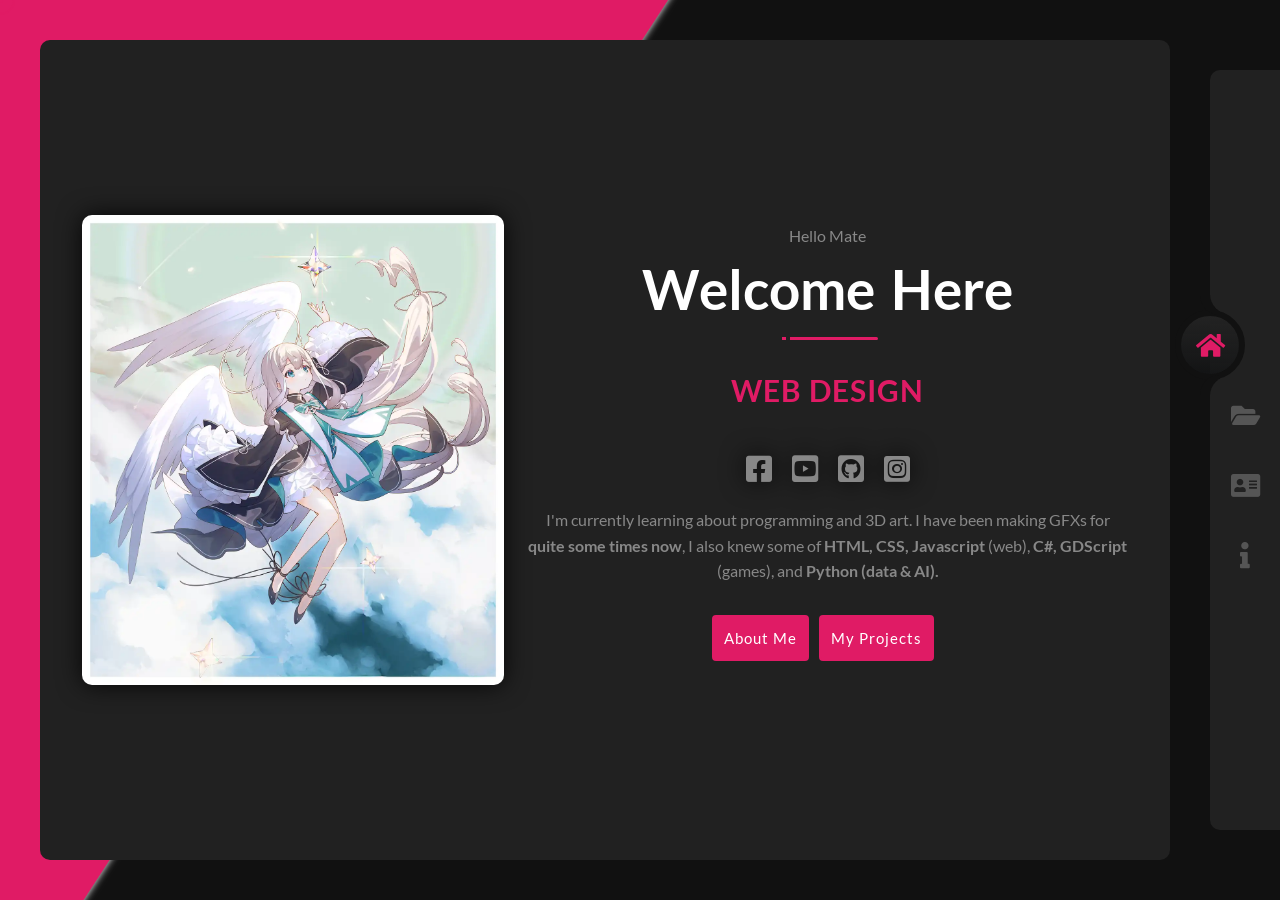
==== index.html @ f1fbd2b5 "add web button to citra3" ====
<!doctype html>
<html lang="en">

<head>
  <!-- Title of The Page -->
  <title>hasil nyolong</title>
  <!-- Meta Informations -->
  <meta charset="utf-8">
  <meta name="description" content="HALO">
  <meta name="keywords"
    content="Sonicj, Sonicjhon, Sonicjhon1, Sonicjhon56, Sonicjs Home, home, js, html, css">
  <meta name="author" content="Sonicjhon1">
  <meta property="og:title" content="HALO">
  <meta property="og:description" content="A website for my projects, progress, etc">
  <meta property="og:image" content="https://raw.githubusercontent.com/sonicjhon1/sonicjhon1.github.io/main/assets/images/Kemonomimi.webp">
  <meta property="og:image:secure_url" itemprop="image" content="https://raw.githubusercontent.com/sonicjhon1/sonicjhon1.github.io/main/assets/images/Kemonomimi.webp">
  <meta property="og:image:type" content="image/webp">
  <meta property="og:image:width" content="300">
  <meta property="og:image:height" content="200">
  <meta property="og:type" content="website">
  <meta name="twitter:site" content="HALLO">
  <meta name="twitter:title" content="KONNICHIWA">
  <meta name="twitter:description" content="A website for my projects, progress, etc">
  <meta name="twitter:card" content="summary_large_image">
  <meta name="twitter:image:src" content="https://raw.githubusercontent.com/sonicjhon1/sonicjhon1.github.io/main/assets/images/Kemonomimi.webp">
  <meta name="theme-color" content="#8c03fc">
  <meta name="viewport" content="width=device-width, height=device-height, initial-scale=1.0">
  <meta http-equiv="X-UA-Compatible" content="IE=edge">
  <!-- Favicon -->
  <link type="image/x-icon" rel="shortcut icon" href="assets/images/Favicon.webp"/>
  <!-- Font-Awesome All CSS -->
  <link type="text/css" rel="stylesheet" href="assets/css/all.css" media="print" onload="this.media='all'"/>
  <!-- Font CSS -->
  <link type="text/css" rel="stylesheet" href="assets/fonts/font.css"/>
  <!-- Bootstrap CSS -->
  <link type="text/css" rel="stylesheet" href="assets/css/bootstrap.min.css" media="print" onload="this.media='all'"/>
  <!-- Fancybox CSS -->
  <link type="text/css" rel="stylesheet" href="assets/css/fancybox.css"media="print" onload="this.media='all'"/>
  <!-- Animate CSS -->
  <link type="text/css" rel="stylesheet" href="assets/css/animate.min.css" media="print" onload="this.media='all'"/>
  <!-- colors CSS -->
  <link rel="stylesheet" type="text/css" href="assets/css/colors.css" media="print" onload="this.media='all'"/>
  <!-- Styles CSS -->
  <link type="text/css" rel="stylesheet" href="assets/css/styles.css" />
  <!-- Responsive CSS -->
  <link type="text/css" rel="stylesheet" href="assets/css/responsive.css" media="print" onload="this.media='all'"/>
  
  <!-- Optional JavaScript -->
  <!-- Bootstrap Js -->
  <script src="assets/js/bootstrap.bundle.min.js" async></script>
  <!-- FancyBox Js -->
  <script src="assets/js/fancybox.umd.js" defer></script>
  <!-- Mixitup Js -->
  <script src="assets/js/mixitup.min.js" defer></script>
  <!-- Wow Js -->
  <script src="assets/js/wow.min.js" async></script>
  <!-- Utils JS -->
  <script src="assets/js/utils.js" defer></script>
  <!-- Preloader JS -->
  <script src="assets/js/preloader.js" defer></script>
  <!-- Custom Js -->
  <script src="assets/js/custom.js" defer></script>
</head>

<body>
  <link itemprop="thumbnailUrl" href="https://raw.githubusercontent.com/sonicjhon1/sonicjhon1.github.io/main/assets/images/Kemonomimi.webp"> 
  <span itemprop="thumbnail" itemscope itemtype="image/webp"> 
    <link itemprop="url" href="https://raw.githubusercontent.com/sonicjhon1/sonicjhon1.github.io/main/assets/images/Kemonomimi.webp"> 
  </span>
  <!-- Body Part Start -->
  <div class="gaspar" data-magic-cursor="show" data-color="crimson">
    <!-- Pre-Loader Start-->
    <div id="preloader">
      <div class="loader_line"></div>
    </div>
    <!-- Pre-Loader end -->

    <!-- Header-section Start-->
    <div class="header-holder services-section text-center animate__animated animate__zoomIn">
      <div class="navigation">
        <ul class="nav">
          <li class="list active">
            <a href="#home" class="active">
              <span class="icon">
                <i class="fas fa-home"></i>
              </span>
              <div class="social__tooltip social__tooltip-bottom">Home</div>
            </a>
        </li>
        <li class="list">
          <a href="#project">
            <span class="icon">
              <i class="fas fa-folder-open"></i>
            </span>
            <div class="social__tooltip social__tooltip-bottom">Projects</div>
          </a>
        </li>
        <li class="list">
          <a href="#contact">
            <span class="icon">
              <i class="fas fa-address-card"></i>
            </span>
            <div class="social__tooltip social__tooltip-bottom">Contact</div>
          </a>
        </li>
          <li class="list">
            <a href="#about">
              <span class="icon">
                <i class="fas fa-info"></i>
              </span>
              <div class="social__tooltip social__tooltip-bottom">About</div>
            </a>
          </li>
        </ul>
      </div>
    </div>
    <!-- Header-section End-->
    <!-- section-part Start -->
    <div class="container ">
      <!-- Index-page Start -->
      <section id="home" class="section active">
        <div class="homecolor-box"></div>
        <div class="common_bg animate__animated animate__zoomIn">
          <div class="container m-auto">
            <div class="row align-items-center">
              <!-- Profile-Pic -->
              <div class=" col-xl-5 col-lg-6 col-md-6 col-12">
                <div class="home-profile animate__animated animate__fadeInLeft animate__delay-1s">
                  <img src="assets/images/1.webp" alt="home-profile" width="1300" height="1450">
                </div>
              </div>
              <!-- Profile-Pic End-->
              <!-- Profile-Information -->
              <div class="col-xl-7 col-lg-6 col-md-6 col-12">
                <div class="home-content">
                  <P class="common-desctiption animate__animated animate__fadeInDown animate__delay-1s">Hello Mate</P>
                  <h1 class="common-title animate__animated animate__fadeInDown animate__delay-1s">Welcome Here</h1>
                  <div class="animated-bar animate__animated animate__fadeInDown animate__delay-2s"></div>
                  <div class="animated-text animate__animated animate__fadeInDown animate__delay-2s">
                    <h3>Web Design</h3>
                    <h3>Modding</h3>
                    <h3>5D Art</h3>
                    <h3>GFX</h3>
                    <h3>AND MORE</h3>
                  </div>
                  <!-- Social media icons-->
                  <div class="fixed-block animate__animated animate__jackInTheBox animate__delay-2-5s">
                    <ul class="list-unstyled social-icons">
                      <li><a href="https://www.facebook.com/sonicj.sonicj.3/" title="Facebook"><i class="fab fa-facebook-square "></i></a></li>
		                  <li><a href="https://www.youtube.com/channel/UCyaSbQWYe3FRRRUIB9VNfew" title="Youtube"><i class="fab fa-youtube-square "></i></a></li>
                      <li><a href="https://github.com/sonicjhon1" title="Github"><i class="fab fa-github-square "></i></a></li>
                      <li><a href="https://www.instagram.com/sonic_jhon/" title="Instagram"><i class="fab fa-instagram-square"></i></a></li>
                    </ul>
                  </div>
                  <p class="lorem-text animate__animated animate__zoomIn animate__delay-2-5s">I'm currently learning about 
                      programming and 3D art. I have been making GFXs for <b>quite some times now</b>, I also knew some of 
                      <b>HTML, CSS, Javascript</b> (web), <b>C#, GDScript</b> (games), and <b>Python (data & AI).</b>
                  </p>
                  <div class="home-btn">
                    <a href="#about" data-section-index="1"
                       class="clickbtn about-me animate__animated animate__fadeInTopRight animate__delay-3s">About Me</a>
                    <a href="#project" data-section-index="1"
                      class="clickbtn my-project animate__animated animate__fadeInTopLeft animate__delay-3s ">My Projects</a>
                  </div>
                </div>
              </div>
              <!-- Profile-Information End -->
            </div>
          </div>
        </div>
      </section>
      <!-- Index-page End -->

      <!-- About Section Start -->
      <section id="about" class="section ">
        <div class="homecolor-box"></div>
        <div class="common_bg animate__animated animate__fadeInDown">
          <div class="container">
            <div class="about-content">
              <!-- About Title Start-->
              <div class="row ">
                <div class="col-12 ">
                  <div class="section-title animate__animated animate__fadeInDown animate__delay-1s">
                    <P class="common-desctiption">My Intro</P>
                    <h1 class="common-title">About <span>Me</span></h1>
                    <div class="animated-bar"></div>
                  </div>
                </div>
              </div>
              <!-- About Title End -->
              <!-- About-Me -->
              <div class="row single-section">
                <div class="col-lg-4 profile-photo animate__animated animate__fadeInLeft animate__delay-2s ">
                  <div class="row">
                    <div class="col-12 d-block col-sm-none">
                      <img
                        src="assets/images/1.webp"
                        class="img-fluid main-img-mobile" alt="my picture">
                    </div>
                  </div>
                </div>
                <div class="col-lg-8 col-sm-12">
                  <div class="row personal-info animate__animated animate__fadeInRight animate__delay-2s">

                    <div class="col-12">
                      <h5 class="personal-title">WHO AM <span>I ?</span></h5>
                      <h3 class="personal-title">I'm a <span>Website UX/UI Designer</span>, <span> Whatsapp Bot
                          Developer</span>, <span>Game Modder</span>, <span>Game Developer</span> and <span>3D Artist</span>.</h3>
                      <p class="info">I'm currently living in Indonesia and I'm currently learning 3D Art.
                        I'm kinda good at C#, JS, <a href="https://github.com/sonicjhon1/laffey-whatsapp">CSS
                        and HTML</a>. I also have some experience in Bash, Batch, Poweshell, Python, and Kotlin.
                        My hobbies includes: Playing games, modding games, customizing PC & Linux Desktop, and 
                        making PFP GFX. I usually code with VSCode and uploads my project with Git into Github (most of them are private).</p>
                    </div>

                    <div class="row align-items-center">
                      <div class="col-lg-12">
                        <h3 class="personal-infotitle">Some more <span>informations</span></h3>
                      </div>

                      <div class="col-lg-6">
                        <ul class="about-you ">
                          <li>
                            <span class="title">Nickname :</span>
                            <span class="value">Sonic Jhon</span>
                          </li>
                          <li>
                            <span class="title">Currently :</span>
                            <span class="value">Learning 3D</span>
                          </li>
                          <li>
                            <span class="title">From :</span>
                            <span class="value">Medan, Indonesia</span>
                          </li>
                          <li>
                            <span class="title">Languages :</span>
                            <span class="value">English, Indonesia, Japanese</span>
                          </li>
                        </ul>
                      </div>
                      <div class="col-lg-6">
                        <ul class="about-you ">
                          <li>
                            <span class="title">E-mail :</span>
                            <span class="value"><a href="mailto:sonicjhon1@gmail.com">sonicjhon1@gmail.com</a></span>
                          </li>
                          <li>
                            <span class="title">Github :</span>
                            <span class="value"><a href="https://github.com/sonicjhon1">https://github.com/sonicjhon1</a></span>
                          </li>
                          <li>
                            <span class="title">Age :</span>
                            <span class="value">16 years old</span>
                          </li>
                          <li>
                            <span class="title">Freelance :</span>
                            <span class="value">Available</span>
                          </li>
                        </ul>
                      </div>

                      <div class="col-lg-12">
                        <div class="About-btn">
                          <a target="_blank" href="https://github.com/sonicjhon1/sonicjhon1.github.io">
                            <button style="margin: 4.5px; margin-left: 0;" class="clickbtn view-source">View source code <i class="fab fa-github" aria-hidden="true"></i></button>
                          </a>
                          <button style="margin: 4.5px; margin-left: 0;" class="clickbtn view-source" id="dl-button">Download PDF <i class="fa fa-download" aria-hidden="true"></i></button>
                          <!-- Social media icons-->
                          <div class="col-lg-7 col-sm-6 col-12">
                            <ul class="list-unstyled social-icons">
                              <li><a href="https://www.facebook.com/sonicj.sonicj.3/"><i class="fab fa-facebook-square "></i></a></li>
                              <li><a href="https://www.youtube.com/channel/UCyaSbQWYe3FRRRUIB9VNfew"><i class="fab fa-youtube-square "></i></a></li>
                              <li><a href="https://github.com/sonicjhon1"><i class="fab fa-github-square "></i></a></li>
                              <li><a href="https://www.instagram.com/sonic_jhon/"><i class="fab fa-instagram-square"></i></a></li>
                            </ul>
                          </div>
                        </div>
                      </div>

                    </div>
                  </div>
                </div>
              </div>
              <!-- About-Me End -->
              <!-- Resume section Start -->
              <div class="resume-section ">
                <!-- Resume title-->
                <div class="row">
                  <div class="col-12">
                    <div class="section-title animate__animated animate__fadeInUp animate__delay-3s">
                      <P class="common-desctiption">Check out my Resume</P>
                      <h1 class="common-title ">my <span>Resume</span></h1>
                      <div class="animated-bar "></div>
                    </div>
                  </div>
                </div>
                <!-- Resume title End-->
                <!-- Resume Content -->
                <div class="row">

                  <!-- Experience part-->
                  <div class="projects">
                    <div class="row">
                      <h3 class="about-subtitle">Open source Project</h3>
                      <div class="resume-item"><span class="item-arrow"></span>
                        <h5 class="item-title">laffey-whatsapp</h5>
                        <span class="item-details">3.5.0 (deprecated)</span>
                        <p class="item-description">A Laffey (Azurlane) theme for WhatsApp web made with CSS and Stylus! 
                          <a href="https://github.com/sonicjhon1/laffey-whatsapp" title="laffey-whatsapp on Github">View it on Github.</a>
                        </p>
                      </div>
                      <div class="resume-item"><span class="item-arrow"></span>
                        <h5 class="item-title">arknights-google</h5>
                        <span class="item-details">1.0.0 (deprecated)</span>
                        <p class="item-description">An Arknights theme for the google search engine. 
                          <a href="https://github.com/sonicjhon1/arknights-google" title="arknights-google on Github">Go on Github.</a>
                        </p>
                      </div>
                      <div class="resume-item"><span class="item-arrow"></span>
                        <h5 class="item-title">sonicj.pages.dev</h5>
                        <span class="item-details">1.0.0</span>
                        <p class="item-description">My own website (and my first one) to store my progress, projects, and other stuff. 
                          <a href="https://github.com/sonicjhon1/sonicjhon1.github.io" title="arknights-google on Github">View the Source code in Github here!</a>
                        </p>
                      </div>
                      <div class="resume-item"><span class="item-arrow"></span>
                        <h5 class="item-title">GawrZu-Bot</h5>
                        <span class="item-details">2.0.0 (deprecated)</span>
                        <p class="item-description">GawrGura Nezuko Whatsapp Bot! It has many many features, but it has been deprecated. 
                          <a href="https://github.com/sonicjhon1/arknights-google" title="arknights-google on Github">Github link to the bot.</a>
                        </p>
                      </div>
                    </div>
                  </div>
                </div>
                <!-- Resume ContentEnd -->
              </div>
              <!-- / Resume section End-->
              <!-- Skill Bar Section -->
              <div class="skill-section">
                <div class="row">
                  <div class="col-12 ">
                    <div class="section-title animate__animated animate__fadeInUp animate__delay-3s">
                      <P class="common-desctiption">My level of knowledge in some tools</P>
                      <h1 class="common-title">my <span>skills</span></h1>
                      <div class="animated-bar"></div>
                    </div>
                  </div>
                  <div class="col-lg-6 col-md-12 ">
                    <h3 class="about-subtitle">UI / UX <span>Skills</span></h3>
                    <div class="skill-bars">
                      <div class="bar">
                        <div class="info">
                          <span>CSS</span>
                        </div>
                        <div class="progress-line CSS">
                          <span></span>
                        </div>
                      </div>
                      <div class="bar">
                        <div class="info">
                          <span>HTML</span>
                        </div>
                        <div class="progress-line HTML">
                          <span></span>
                        </div>
                      </div>
                      <div class="bar">
                        <div class="info">
                          <span>Javascript</span>
                        </div>
                        <div class="progress-line JS">
                          <span></span>
                        </div>
                      </div>
                      <div class="bar">
                        <div class="info">
                          <span>UXML</span>
                        </div>
                        <div class="progress-line UXML">
                          <span></span>
                        </div>
                      </div>
                      <div class="bar">
                        <div class="info">
                          <span>MarkDown</span>
                        </div>
                        <div class="progress-line MD">
                          <span></span>
                        </div>
                      </div>
                    </div>
                  </div>
                  <div class="col-lg-6 col-md-12 ">
                    <h3 class="about-subtitle">Coding <span>Skills</span></h3>
                    <div class="skill-bars">
                      <div class="bar">
                        <div class="info">
                          <span>C#</span>
                        </div>
                        <div class="progress-line CSharp">
                          <span></span>
                        </div>
                      </div>
                      <div class="bar">
                        <div class="info">
                          <span>Python</span>
                        </div>
                        <div class="progress-line Python">
                          <span></span>
                        </div>
                      </div>
                      <div class="bar">
                        <div class="info">
                          <span>GDScript</span>
                        </div>
                        <div class="progress-line GDScript">
                          <span></span>
                        </div>
                      </div>
                      <div class="bar">
                        <div class="info">
                          <span>Bash/Batch</span>
                        </div>
                        <div class="progress-line Bash">
                          <span></span>
                        </div>
                      </div>
                      <div class="bar">
                        <div class="info">
                          <span>Kotlin</span>
                        </div>
                        <div class="progress-line Kotlin">
                          <span></span>
                        </div>
                      </div>
                    </div>
                  </div>
                </div>
              </div>
              <!-- / Skill Bar Section -->

              <!-- Fun Fact Section -->
              <div class="funfacts-section">
                <div class="row">
                  <div class="col-12">
                    <div class="section-title">
                      <P class="common-desctiption">This are my strongest sides</P>
                      <h1 class="common-title">fun <span>facts</span></h1>
                      <div class="animated-bar"></div>
                    </div>
                  </div>
                </div>
                <div class="row">
                  <div class="col-lg-3 col-md-6">
                    <div class="funfacts-box">
                      <h3 class="counter" data-to="0" data-time="10000">13</h3>
                      <p class="fun-text">years of <span>experience</span></p>
                    </div>
                  </div>
                  <div class="col-lg-3 col-md-6">
                    <div class="funfacts-box">
                      <h3 class="counter" data-to="0" data-time="500">12</h3>
                      <p class="fun-text">happy Clients</p>
                    </div>
                  </div>
                  <div class="col-lg-3 col-md-6">
                    <div class="funfacts-box">
                      <h3 class="counter" data-to="0" data-time="1500">46</h3>
                      <p class="fun-text">completed projects</p>
                    </div>
                  </div>
                </div>
              </div>
            </div>
          </div>
        </div>
      </section>
      <!-- About Section End -->

      <!-- Project Section Start-->
      <section id="project" class="section">
        <div class="homecolor-box"></div>
        <div class="common_bg animate__animated animate__fadeInLeft">
          <div class="container">
            <div class="text-center">
              <!-- Project-Title Start -->
              <div class="row">
                <div class="col-12">
                  <div class="section-title animate__animated animate__fadeInDown animate__delay-1s">
                    <P class="common-desctiption">Showcasing some of my work</P>
                    <h1 class="common-title">My <span>Projects</span></h1>
                    <div class="animated-bar"></div>
                  </div>
                </div>
              </div>
              <!-- Project-Title Start -->
              <!-- Project nav-button start  -->
              <div class="row">
                <div class="col-lg-12">
                  <div class="portfolio-menu animate__animated animate__fadeInUp animate__delay-2s">
                    <nav class="controls ">
                      <button type="button" class="control clickbtn" data-filter="all">All</button>
                      <button type="button" class="control clickbtn" data-filter=".webdesign">WEBSITES</button>
                      <button type="button" class="control clickbtn" data-filter=".gfx">GFXs</button>
                    </nav>
                  </div>
                </div>
              </div>
              <!-- Project nav-button End  -->
              <!-- Project Mix Content Start -->
              <div class="row portfolio-list animate__zoomIn animate__animated animate__delay-3s">
                <div class="container">
                  <ul class="row ps-0">

                    <!-- Mix Content-Box -->
                    <li class="mix gfx col-xl-3 col-lg-4 col-md-6">
                      <a title="click to zoom-in" href="assets/images/GFX/1.png" data-caption="20 April 2021" data-size="2160x2160">
                      </a>
                    </li>

                    <li class="mix gfx col-xl-3 col-lg-4 col-md-6">
                      <a title="click to zoom-in" href="assets/images/GFX/2.png" data-caption="13 May 2021" data-size="2160x2160">
                      </a>
                    </li>

                    <li class="mix gfx col-xl-3 col-lg-4 col-md-6">
                      <a title="click to zoom-in" href="assets/images/GFX/3.png" data-caption="13 May 2021" data-size="2160x2160">
                      </a>
                    </li>

                    <li class="mix gfx col-xl-3 col-lg-4 col-md-6">
                      <a title="click to zoom-in" href="assets/images/GFX/4.png" data-caption="1 June 2021" data-size="2160x2160">
                      </a>
                    </li>

                    <li class="mix gfx col-xl-3 col-lg-4 col-md-6">
                      <a title="click to zoom-in" href="assets/images/GFX/5.png" data-caption="11 June 2021" data-size="3840x2160">
                      </a>
                    </li>

                    <li class="mix gfx col-xl-3 col-lg-4 col-md-6">
                      <a title="click to zoom-in" href="assets/images/GFX/6.png" data-caption="26 June 2021" data-size="3240x1080">
                      </a>
                    </li>

                    <li class="mix gfx col-xl-3 col-lg-4 col-md-6">
                      <a title="click to zoom-in" href="assets/images/GFX/7.png" data-caption="7 July 2021" data-size="1080x1080">
                      </a>
                    </li>

                    <li class="mix gfx col-xl-3 col-lg-4 col-md-6">
                      <a title="click to zoom-in" href="assets/images/GFX/8.png" data-caption="11 August 2021" data-size="1440x1440">
                      </a>
                    </li>

                    <li class="mix gfx col-xl-3 col-lg-4 col-md-6">
                      <a title="click to zoom-in" href="assets/images/GFX/9.png" data-caption="20 August 2021" data-size="2160x2160">
                      </a>
                    </li>

                    <li class="mix gfx col-xl-3 col-lg-4 col-md-6">
                      <a title="click to zoom-in" href="assets/images/GFX/10.png" data-caption="16 February 2022" data-size="1080x1080">
                      </a>
                    </li>                    

                    <li class="mix gfx col-xl-3 col-lg-4 col-md-6">
                      <a title="click to zoom-in" href="assets/images/GFX/11.png" data-caption="3 March 2022" data-size="2160x2160">
                      </a>
                    </li>

                    <li class="mix gfx col-xl-3 col-lg-4 col-md-6">
                      <a title="click to zoom-in" href="assets/images/GFX/12.png" data-caption="21 June 2022" data-size="1080x1920">
                      </a>
                    </li>  

                    <li class="mix webdesign col-xl-3 col-lg-4 col-md-6">
                     <a href="http://citra3.yuuto.my.id" target="_blank">
                      <img src="assets/images/WEB/01.webp" alt="Kios Citra Abadi" style="width: 100%; height: auto; display: block;">
                     </a>
                    </li>
                    
                    <li class="mix webdesign col-xl-3 col-lg-4 col-md-6">
                      <a title="click to zoom-in" href="assets/images/WEB/03.jpg" data-thumb="assets/images/WEB/03.webp" data-caption="03 Genshin-Redeem-Code-UI/index.html">
                      </a>
                    </li>

                    <!--
                    <li class="mix gfx col-xl-3 col-lg-4 col-md-6">
                      <a title="click to zoom-in" href="assets/images/GFX/4.png" data-caption="2021" data-size="2160x2160">
                        <img src="assets/images/GFX/4.png" alt="2021"/>
                        <div class="info">
                          <h3 class="title">GFX</h3>
                          <span class="post">View</span>
                        </div>
                      </a>
                    </li>
                    -->
                    
                  </ul>
                </div>
              </div>
              <!-- Portfolio Mix Content End -->
            </div>
          </div>
        </div>
      </section>
      <!-- Project Section End -->



      <!-- Contact section Start -->
      <section id="contact" class="section">
        <div class="homecolor-box"></div>
        <div class="common_bg animate__animated animate__zoomIn">
          <div class="container">
            <!-- Contact-page Start -->
            <div class="contact-section">
              <!-- Contact-Section Title -->
              <div class="row">
                <div class="col-12">
                  <div class="section-title animate__animated animate__fadeInDown animate__delay-1s">
                    <P class="common-desctiption">Feel free to contact me anytimes</P>
                    <h1 class="common-title">my <span>contact</span></h1>
                    <div class="animated-bar"></div>
                  </div>
                </div>
              </div>
              <!-- Contact-Section Title End-->
              <!-- Contact Form Start -->
              <div class="contact-section">
                <div class="row">
                  <!-- Contact form -->
                  <div class="col-lg-7 col-12 ">
                    <form class="contact-form animate__animated animate__fadeInLeft animate__delay-2s"
                      id="contact-form">
                      <h4 class="content-title">contact me</h4>
                      <div class="row">
                        <div class="col-12 col-md-6 form-group"><input class="form-control" id="contact-name"
                            type="text" name="name" placeholder="Name" required=""></div>
                        <div class="col-12 col-md-6 form-group"><input class="form-control" id="contact-email"
                            type="email" name="email" placeholder="Email" required=""></div>
                        <div class="col-12 form-group"><input class="form-control" id="contact-subject" type="text"
                            name="subject" placeholder="Subject" required=""></div>
                        <div class="col-12 form-group form-message"><textarea class="form-control" id="contact-message"
                            name="message" placeholder="Message" rows="5" required=""></textarea></div>
                        <div class="col-12 mb-4 form-submit"><button class="clickbtn button-main button-scheme"
                            id="contact-submit" type='button'>Send Message</button>
                        </div>
                      </div>
                    </form>
                  </div>
                  <!-- Contact form End -->
                  <!-- Contact info -->
                  <div class="col-lg-5 col-12 ">
                    <div class="contact-info animate__animated animate__fadeInRight animate__delay-3s">
                      <h4 class="content-title">Contact Info</h4>
                      <p class="info-description">Available for freelance work if the right project comes along,
                        Feel free to contact me!</p>
                      <ul class="list-unstyled list-info" style="display: inline-grid">
                        <li>
                          <div class="media d-flex align-items-center"><span class="info-icon"><i
                                class="fas fa-user-alt"></i></span>
                            <div class="media-body info-details">
                              <h6 class="info-type">Name</h6><span class="info-value">Sonicj</span>
                            </div>
                          </div>
                        </li>

                        <li>
                          <div class="media d-flex align-items-center"><span class="info-icon"><i
                                class="fas fa-phone-alt"></i></span>
                            <div class="media-body info-details">
                              <h6 class="info-type">Find me on instagram</h6><span class="info-value"><a
                                  href="https://www.instagram.com/sonic_jhon/">@sonic_jhon</a></span>
                            </div>
                          </div>
                        </li>
                        <li>
                          <div class="media d-flex align-items-center"><span class="info-icon"><i
                                class="fas fa-envelope"></i></span>
                            <div class="media-body info-details">
                              <h6 class="info-type">Email Me</h6><span class="info-value"><a
                                  href="mailto:sonicjhon1@gmail.com">sonicjhon1@gmail.com</a></span>
                            </div>
                          </div>
                        </li>
                      </ul>
                    </div>
                    <!-- Social media icons-->
                    <div class="fixed-block d-flex animate__animated animate__jackInTheBox animate__delay-3s">
                      <ul class="list-unstyled social-icons p-3">
                        <li><a href="https://www.facebook.com/sonicj.sonicj.3/"><i class="fab fa-facebook-square "></i></a></li>
                        <li><a href="https://www.youtube.com/channel/UCyaSbQWYe3FRRRUIB9VNfew"><i class="fab fa-youtube-square "></i></a></li>
                        <li><a href="https://github.com/sonicjhon1"><i class="fab fa-github-square "></i></a></li>
                        <li><a href="https://www.instagram.com/sonic_jhon/"><i class="fab fa-instagram-square"></i></a></li>
                        </li>
                      </ul>
                    </div>
                  </div>
                  <!-- Contact info End -->
                </div>
              </div>

              <!-- Contact-Footer -->
              <div class="row justify-content-center animate__animated animate__fadeInUp animate__delay-5s">
                <div class="col-lg-6 text-center">
                  <h5 class="footer">Copyright&nbsp;&copy; <span id="current-year"></span> Sonicj&nbsp;
                    <i class="fas fa-heart animate__animated animate__pulse animate__faster animate__infinite infinite"></i>
                    &nbsp;All rights reserved.
                  </h5>
                </div>
              </div>
              <!-- Contact-Footer End -->
            </div>
            <!-- Contact-page End -->
          </div>
        </div>
      </section>
      <!-- Contact section End -->

    </div>
    <!-- section-part End-->
    <!-- Mouse-Cursor -->
    <div class="mouse-cursor cursor-outer"></div>
    <div class="mouse-cursor cursor-inner"></div>
    <!-- Mouse-Cursor End-->
  </div>
  <!-- Body Part End -->
</body>

</html>
---- assets/css/all.css ----
/*!
 * Font Awesome Free 5.15.4 by @fontawesome - https://fontawesome.com
 * License - https://fontawesome.com/license/free (Icons: CC BY 4.0, Fonts: SIL OFL 1.1, Code: MIT License)
 */.fa,.fab,.far,.fas{-moz-osx-font-smoothing:grayscale;-webkit-font-smoothing:antialiased;display:inline-block;font-style:normal;font-variant:normal;text-rendering:auto;line-height:1}.fa-lg{font-size:1.33333em;line-height:.75em;vertical-align:-.0667em}.fa-sm{font-size:.875em}.fa-1x{font-size:1em}.fa-2x{font-size:2em}.fa-3x{font-size:3em}.fa-4x{font-size:4em}.fa-5x{font-size:5em}.fa-6x{font-size:6em}.fa-7x{font-size:7em}.fa-8x{font-size:8em}.fa-9x{font-size:9em}.fa-10x{font-size:10em}.fa-ul{list-style-type:none;margin-left:2.5em;padding-left:0}.fa-ul>li{position:relative}.fa-li{left:-2em;position:absolute;text-align:center;width:2em;line-height:inherit}.fa-pulse{-webkit-animation:fa-spin 1s infinite steps(8);animation:fa-spin 1s infinite steps(8)}@-webkit-keyframes fa-spin{0%{-webkit-transform:rotate(0);transform:rotate(0)}100%{-webkit-transform:rotate(360deg);transform:rotate(360deg)}}@keyframes fa-spin{0%{-webkit-transform:rotate(0);transform:rotate(0)}100%{-webkit-transform:rotate(360deg);transform:rotate(360deg)}}.fa-address-card:before{content:"\f2bb"}.fa-align-center:before{content:"\f037"}.fa-align-justify:before{content:"\f039"}.fa-align-left:before{content:"\f036"}.fa-align-right:before{content:"\f038"}.fa-arrow-left:before{content:"\f060"}.fa-arrow-right:before{content:"\f061"}.fa-at:before{content:"\f1fa"}.fa-bars:before{content:"\f0c9"}.fa-bootstrap:before{content:"\f836"}.fa-box:before{content:"\f466"}.fa-box-open:before{content:"\f49e"}.fa-check:before{content:"\f00c"}.fa-check-square:before{content:"\f14a"}.fa-code:before{content:"\f121"}.fa-copy:before{content:"\f0c5"}.fa-copyright:before{content:"\f1f9"}.fa-css3:before{content:"\f13c"}.fa-css3-alt:before{content:"\f38b"}.fa-d-and-d:before{content:"\f38d"}.fa-desktop:before{content:"\f108"}.fa-download:before{content:"\f019"}.fa-edge:before{content:"\f282"}.fa-envelope:before{content:"\f0e0"}.fa-envelope-open:before{content:"\f2b6"}.fa-envelope-open-text:before{content:"\f658"}.fa-envelope-square:before{content:"\f199"}.fa-facebook:before{content:"\f09a"}.fa-facebook-square:before{content:"\f082"}.fa-filter:before{content:"\f0b0"}.fa-folder:before{content:"\f07b"}.fa-folder-open:before{content:"\f07c"}.fa-font:before{content:"\f031"}.fa-font-awesome:before{content:"\f2b4"}.fa-font-awesome-alt:before{content:"\f35c"}.fa-github:before{content:"\f09b"}.fa-github-alt:before{content:"\f113"}.fa-github-square:before{content:"\f092"}.fa-h-square:before{content:"\f0fd"}.fa-heart:before{content:"\f004"}.fa-home:before{content:"\f015"}.fa-html5:before{content:"\f13b"}.fa-i-cursor:before{content:"\f246"}.fa-icons:before{content:"\f86d"}.fa-id-card:before{content:"\f2c2"}.fa-id-card-alt:before{content:"\f47f"}.fa-image:before{content:"\f03e"}.fa-images:before{content:"\f302"}.fa-info:before{content:"\f129"}.fa-instagram:before{content:"\f16d"}.fa-instagram-square:before{content:"\e055"}.fa-js:before{content:"\f3b8"}.fa-js-square:before{content:"\f3b9"}.fa-laptop:before{content:"\f109"}.fa-laptop-code:before{content:"\f5fc"}.fa-line:before{content:"\f3c0"}.fa-link:before{content:"\f0c1"}.fa-linux:before{content:"\f17c"}.fa-list:before{content:"\f03a"}.fa-list-alt:before{content:"\f022"}.fa-list-ul:before{content:"\f0ca"}.fa-magic:before{content:"\f0d0"}.fa-mix:before{content:"\f3cb"}.fa-mobile:before{content:"\f10b"}.fa-mobile-alt:before{content:"\f3cd"}.fa-mouse:before{content:"\f8cc"}.fa-node:before{content:"\f419"}.fa-node-js:before{content:"\f3d3"}.fa-npm:before{content:"\f3d4"}.fa-object-group:before{content:"\f247"}.fa-object-ungroup:before{content:"\f248"}.fa-page4:before{content:"\f3d7"}.fa-phone:before{content:"\f095"}.fa-phone-alt:before{content:"\f879"}.fa-phone-square:before{content:"\f098"}.fa-phone-square-alt:before{content:"\f87b"}.fa-python:before{content:"\f3e2"}.fa-quote-left:before{content:"\f10d"}.fa-quote-right:before{content:"\f10e"}.fa-square:before{content:"\f0c8"}.fa-star:before{content:"\f005"}.fa-text-height:before{content:"\f034"}.fa-text-width:before{content:"\f035"}.fa-times:before{content:"\f00d"}.fa-tools:before{content:"\f7d9"}.fa-user:before{content:"\f007"}.fa-user-alt:before{content:"\f406"}.fa-user-check:before{content:"\f4fc"}.fa-user-friends:before{content:"\f500"}.fa-user-md:before{content:"\f0f0"}.fa-user-times:before{content:"\f235"}.fa-users:before{content:"\f0c0"}.fa-whatsapp:before{content:"\f232"}.fa-whatsapp-square:before{content:"\f40c"}.fa-youtube:before{content:"\f167"}.fa-youtube-square:before{content:"\f431"}@font-face{font-family:'Font Awesome 5 Brands';font-style:normal;font-weight:400;font-display:block;src:url(../webfonts/fa-brands-400.eot);src:url(../webfonts/fa-brands-400.eot%3F) format("embedded-opentype"),url(../webfonts/fa-brands-400.woff2) format("woff2"),url(../webfonts/fa-brands-400.woff) format("woff"),url(../webfonts/fa-brands-400.ttf) format("truetype"),url(../webfonts/fa-brands-400.svg) format("svg")}.fab{font-family:'Font Awesome 5 Brands';font-weight:400}@font-face{font-family:'Font Awesome 5 Free';font-style:normal;font-weight:400;font-display:block;src:url(../webfonts/fa-regular-400.eot);src:url(../webfonts/fa-regular-400.eot) format("embedded-opentype"),url(../webfonts/fa-regular-400.woff2) format("woff2"),url(../webfonts/fa-regular-400.woff) format("woff"),url(../webfonts/fa-regular-400.ttf) format("truetype"),url(../webfonts/fa-regular-400.svg) format("svg")}.far{font-family:'Font Awesome 5 Free';font-weight:400}@font-face{font-family:'Font Awesome 5 Free';font-style:normal;font-weight:900;font-display:block;src:url(../webfonts/fa-solid-900.eot);src:url(../webfonts/fa-solid-900.eot) format("embedded-opentype"),url(../webfonts/fa-solid-900.woff2) format("woff2"),url(../webfonts/fa-solid-900.woff) format("woff"),url(../webfonts/fa-solid-900.ttf) format("truetype"),url(../webfonts/fa-solid-900.svg) format("svg")}.fa,.fas{font-family:'Font Awesome 5 Free';font-weight:900}
---- assets/fonts/font.css ----
@font-face{font-family:Lato;font-style:normal;font-weight:400;src:url(S6uyw4BMUTPHjx4wXg.woff2) format("woff2");font-display:swap;unicode-range:U+0000-00FF,U+0131,U+0152-0153,U+02BB-02BC,U+02C6,U+02DA,U+02DC,U+2000-206F,U+2074,U+20AC,U+2122,U+2191,U+2193,U+2212,U+2215,U+FEFF,U+FFFD}@font-face{font-family:Lato;font-style:normal;font-weight:700;src:url(S6u9w4BMUTPHh6UVSwiPGQ.woff2) format("woff2");font-display:swap;unicode-range:U+0000-00FF,U+0131,U+0152-0153,U+02BB-02BC,U+02C6,U+02DA,U+02DC,U+2000-206F,U+2074,U+20AC,U+2122,U+2191,U+2193,U+2212,U+2215,U+FEFF,U+FFFD}
---- assets/css/colors.css ----
.style-switch-button{position:absolute;top:0;left:215px;width:50px;height:50px;background-color:rgba(0,0,0,.75);border-radius:0 5px 5px 0;z-index:1000;cursor:pointer}.style-switch-button i{color:#fff;position:relative;line-height:1;top:15px;left:15px;font-size:20px;-webkit-animation:spinner 2s linear infinite;animation:spinner 2s linear infinite}.cursor{margin:0;list-style-type:none;padding-top:15px;display:flex;align-items:center;justify-content:center}.cursor li:nth-child(1) a{width:30px;height:30px;border-radius:100%;border:2px solid #fff;position:relative;display:inline-block}.switch{width:40px;height:40px;border-radius:50%;cursor:pointer;display:flex;justify-content:center;align-items:center;margin:auto;color:#fff;font-size:18px;background:#ff651c}.switch i{color:#fff}.mouse-cursor{position:fixed;left:0;top:0;pointer-events:none;border-radius:50%;-webkit-transform:translateZ(0);transform:translateZ(0);visibility:hidden}.cursor-inner{margin-left:-3px;margin-top:-3px;width:6px;height:6px;z-index:1000;background-color:#ff651c;-webkit-transition:width .3s ease-in-out,height .3s ease-in-out,margin .3s ease-in-out,opacity .3s ease-in-out;transition:width .3s ease-in-out,height .3s ease-in-out,margin .3s ease-in-out,opacity .3s ease-in-out}.cursor-outer{margin-left:-15px;margin-top:-15px;width:30px;height:30px;border:2px solid #ff651c;-webkit-box-sizing:border-box;box-sizing:border-box;z-index:1000;opacity:.5;-webkit-transition:all .08s ease-out;transition:all .08s ease-out}.gaspar[data-magic-cursor=hide] .mouse-cursor{display:none;opacity:0;visibility:hidden;position:absolute;z-index:-1111}@-webkit-keyframes spinner{0%{-webkit-transform:rotate(0);transform:rotate(0)}to{-webkit-transform:rotate(1turn);transform:rotate(1turn)}}@keyframes spinner{0%{-webkit-transform:rotate(0);transform:rotate(0)}to{-webkit-transform:rotate(1turn);transform:rotate(1turn)}}
---- assets/css/styles.css ----
input[type="file"]::-webkit-file-upload-button {
  cursor: pointer;
}
input[type="file"]::-moz-file-upload-button {
  cursor: pointer;
}
input[type="file"]::-ms-file-upload-button {
  cursor: pointer;
}
input[type="file"]::-o-file-upload-button {
  cursor: pointer;
}
a[href],
button,
input[type="button"],
input[type="file"],
input[type="image"],
input[type="submit"] {
  cursor: pointer;
}
::-moz-focus-inner {
  border: 0 solid transparent;
}
::-webkit-focus-inner {
  border: 0 solid transparent;
}
::-moz-selection {
  color: #fff;
  background: #111;
}
::-webkit-selection {
  color: #fff;
  background: #111;
}
::-webkit-input-placeholder {
  color: #333;
  opacity: 1;
}
:-moz-placeholder {
  color: #333;
  opacity: 1;
}
::-moz-placeholder {
  color: #333;
  opacity: 1;
}
:-ms-input-placeholder {
  color: #333;
  opacity: 1;
}
html body {
  font-family: Lato, sans-serif;
  margin: 0;
  padding: 0;
  box-sizing: border-box;
  background-color: #111;
  overflow: hidden;
}
canvas {
  z-index: 0 !important;
  position: absolute;
  top: 0;
}
a,
button,
div a:active,
div a:focus,
div a:hover {
  text-decoration: none;
  -webkit-transition: all 0.5s ease 0s;
  -moz-transition: all 0.5s ease 0s;
  -ms-transition: all 0.5s ease 0s;
  -o-transition: all 0.5s ease 0s;
  transition: all 0.5s ease 0s;
}
a,
button,
div a i:active,
div a:active,
div a:hover,
span {
  text-decoration: none;
}
*,
::after,
::before {
  -webkit-box-sizing: border-box;
  -moz-box-sizing: border-box;
  -ms-box-sizing: border-box;
  -o-box-sizing: border-box;
  box-sizing: border-box;
}
footer li,
footer ul,
header li,
header ul {
  list-style: inside none none;
}
footer ul,
header ul {
  margin: 0;
  padding: 0;
}
a {
  outline: 0;
  color: #555;
}
a:hover {
  color: #111;
}
* {
  outline: 0 !important;
}
.container:after,
li:after,
ul:after {
  clear: both;
  display: block;
  content: "";
}
div button,
div input,
div textarea {
  font-family: Lato, sans-serif;
}
body h1,
body h2,
body h3,
body h4,
body h5,
body h6 {
  font-family: Lato, sans-serif;
  line-height: 120%;
  color: #fff;
  font-weight: 700;
  margin: 0 0 15px;
}
body h1:last-child,
body h2:last-child,
body h3:last-child,
body h4:last-child,
body h5:last-child,
body h6:last-child {
  margin-bottom: 0;
}
img {
  margin: 0 auto;
  max-width: 100%;
  max-height: 100%;
  width: auto;
  height: auto;
}
body p {
  color: #888;
  font-family: Lato, sans-serif;
  font-size: 16px;
  line-height: 1.6;
  margin: 0 0 15px;
  padding: 0;
}
body p:empty {
  margin: 0;
  line-height: 0;
}
.a-left {
  text-align: left;
}
.a-right {
  text-align: right;
}
.a-center {
  text-align: center;
}
.hidden {
  display: none !important;
}
.container {
  max-width: 100%;
}
#preloader {
  position: fixed;
  left: 0;
  top: 0;
  height: 100vh;
  width: 100%;
  z-index: 99999;
  display: flex;
}
#preloader:after,
#preloader:before {
  content: "";
  position: absolute;
  left: 0;
  top: 0;
  width: 50%;
  height: 100%;
  z-index: -1;
  background-color: #fff;
  -webkit-transition: all 0.3s ease 0s;
  -o-transition: all 0.3s ease 0s;
  transition: all 0.3s ease 0s;
}
#preloader:after {
  left: auto;
  right: 0;
}
#preloader .loader_line {
  margin: auto;
  width: 1px;
  height: 250px;
  position: relative;
  overflow: hidden;
  -webkit-transition: all 0.8s ease 0s;
  -o-transition: all 0.8s ease 0s;
  transition: all 0.8s ease 0s;
}
.loader_line:before {
  content: "";
  position: absolute;
  left: 0;
  top: 50%;
  width: 1px;
  height: 0%;
  -webkit-transform: translateY(-50%);
  -ms-transform: translateY(-50%);
  -o-transform: translateY(-50%);
  transform: translateY(-50%);
  background-color: #000;
  -webkit-animation: lineheight 1s ease-in-out 0s forwards;
  -o-animation: lineheight 1s ease-in-out 0s forwards;
  animation: lineheight 1s ease-in-out 0s forwards;
}
.loader_line:after {
  content: "";
  position: absolute;
  left: 0;
  top: 0;
  width: 1px;
  height: 100%;
  background-color: #bbb;
  -webkit-transform: translateY(-100%);
  -ms-transform: translateY(-100%);
  -o-transform: translateY(-100%);
  transform: translateY(-100%);
  -webkit-animation: lineround 1.2s linear 0s infinite;
  -o-animation: lineround 1.2s linear 0s infinite;
  animation: lineround 1.2s linear 0s infinite;
  animation-delay: 2s;
}
@keyframes lineheight {
  0% {
    height: 0%;
  }
  100% {
    height: 100%;
  }
}
@keyframes lineround {
  0% {
    -webkit-transform: translateY(-100%);
    -ms-transform: translateY(-100%);
    -o-transform: translateY(-100%);
    transform: translateY(-100%);
  }
  100% {
    -webkit-transform: translateY(200%);
    -ms-transform: translateY(200%);
    -o-transform: translateY(200%);
    transform: translateY(200%);
  }
}
.preloaded .loader_line:after {
  opacity: 0;
}
.preloaded .loader_line {
  opacity: 0;
  height: 100% !important;
}
.preloaded:after,
.preloaded:before {
  -webkit-animation: preloadedzero 0.3s ease-in-out 0.5s forwards;
  -o-animation: preloadedzero 0.3s ease-in-out 0.5s forwards;
  animation: preloadedzero 0.3s ease-in-out 0.5s forwards;
}
@keyframes preloadedzero {
  0% {
    width: 50%;
  }
  100% {
    width: 0%;
  }
}
.social__tooltip {
  opacity: 0;
  position: absolute;
  padding: 0.5rem 1rem;
  background-color: #ff651c;
  color: #fff;
  font-size: 1rem;
  white-space: nowrap;
  font-weight: 700;
  border-radius: 0.5rem;
  pointer-events: none;
}
.social__tooltip::after {
  content: "";
  position: absolute;
  width: 12px;
  height: 12px;
  background-color: #ff651c;
  border-radius: 3px;
}
.social__tooltip-bottom {
  left: 0;
  transform: translateX(-100%);
}
.social__tooltip-bottom::after {
  top: 50%;
  transform: translate(50%, -50%) rotate(45deg);
  right: 1px;
}
.social__content:hover .social__tooltip-bottom {
  opacity: 1;
  bottom: -1rem;
}
.list:hover .social__tooltip {
  opacity: 1;
}
.list .active div {
  left: -10px;
}
li:after,
ul:after {
  clear: both;
  display: block;
  content: "";
}
.common-desctiption {
  color: #888;
  text-align: center;
  text-transform: capitalize;
  margin-bottom: 8px;
}
h1.common-title {
  font-size: 55px;
  line-height: 1.2;
  font-weight: 700;
  position: relative;
  text-transform: capitalize;
  word-spacing: 5px;
  text-align: center;
}
.animated-bar {
  background-color: #ff651c;
  content: "";
  display: block;
  height: 3px;
  left: 0;
  margin: 0 auto 0 auto;
  position: relative;
  right: 0;
  width: 100px;
  border-radius: 4px;
}
.animated-bar:before {
  background-color: #212121;
  content: "";
  height: 100%;
  position: absolute;
  top: 0;
  width: 4px;
  left: 8px;
  -webkit-animation: heading-move 10s infinite linear;
  animation: heading-move 10s infinite linear;
}
.animated-bar:after {
  background-color: #212121;
  content: "";
  height: 100%;
  position: absolute;
  top: 0;
  width: 4px;
  left: 0;
  -webkit-animation: heading-move 10s infinite linear;
  animation: heading-move 10s infinite linear;
}
.clickbtn {
  padding: 10px 10px;
  background-color: #ff651c;
  color: #fff;
  letter-spacing: 1px;
  text-transform: capitalize;
  border-radius: 4px;
  border: 2px solid #ff651c;
  font-size: 15px;
  margin-right: 10px;
  -webkit-transition: all 0.5s ease 0s;
  -moz-transition: all 0.5s ease 0s;
  -ms-transition: all 0.5s ease 0s;
  -o-transition: all 0.5s ease 0s;
  transition: all 0.5s ease 0s;
}
.clickbtn:hover {
  box-shadow: 0 0 25px rgb(0 0 0 / 85%);
  transform: rotate(10deg);
  background-color: transparent;
  color: #fff;
  -webkit-transition: all 0.5s ease 0s;
  -moz-transition: all 0.5s ease 0s;
  -ms-transition: all 0.5s ease 0s;
  -o-transition: all 0.5s ease 0s;
  transition: all 0.5s ease 0s;
}
.home-btn {
  padding: 16px;
  text-align: center;
  display: flex;
  justify-content: center;
}
.header-holder {
  position: fixed;
  right: 0;
  z-index: 50;
  display: flex;
  justify-content: center;
  flex-direction: column;
  height: 100%;
  padding: 70px 0;
  background-color: #111;
}
.navigation {
  width: 70px;
  height: 100%;
  position: relative;
  border-radius: 10px 0 0 10px;
  display: flex;
  justify-content: center;
  align-items: center;
  background-color: #212121;
  overflow-y: scroll;
  overflow: visible;
}
.navigation ul {
  display: flex;
  flex-direction: column;
  list-style: none;
  margin: 0;
}
.navigation ul li {
  position: relative;
  z-index: 1;
  display: flex;
  align-items: center;
  justify-content: center;
}
.navigation ul li a {
  width: 70px;
  height: 70px;
  z-index: 1;
  display: flex;
  align-items: center;
  justify-content: center;
}
.navigation ul li a .icon {
  position: relative;
  display: block;
  text-align: center;
  font-size: 26px;
  transition: 0.5s;
}
.navigation ul li.active a .icon {
  color: #ff651c;
}
li.active {
  position: absolute;
  width: 70px;
  height: 70px;
  left: -50%;
  border-radius: 50%;
  border: 6px solid #111;
  transition: 0.5s;
  background-image: linear-gradient(#232323, #141516d1);
}
li.active::before {
  content: "";
  position: absolute;
  left: 50%;
  top: -37.5%;
  width: 20px;
  height: 20px;
  background-color: transparent;
  border-bottom-left-radius: 20px;
  box-shadow: -10px 1px 0 0 #111;
}
li.active::after {
  content: "";
  position: absolute;
  bottom: -37.5%;
  right: 9px;
  width: 20px;
  height: 20px;
  background-color: transparent;
  border-top-left-radius: 20px;
  box-shadow: -10px -1px 0 0 #111;
}
::-webkit-scrollbar {
  width: 4px;
}
::-webkit-scrollbar-track {
  background-color: transparent;
  -webkit-border-radius: 20px;
  margin-right: 10px;
  margin-top: 30px;
  margin-bottom: 30px;
  border-radius: 20px;
  margin-left: 10px;
}
::-webkit-scrollbar-thumb {
  -webkit-border-radius: 20px;
  border-radius: 20px;
  height: 50px;
  margin-top: 30px;
  margin-bottom: 30px;
  background: #6d6d6d;
  position: relative;
}
section {
  position: absolute;
  top: 0;
  height: 100vh;
  width: 0;
  opacity: 0;
  transition: all ease-in 0.5s;
  display: none;
  justify-content: center;
  align-items: center;
  padding: 40px;
  left: 0;
  background-color: #111;
  overflow: hidden;
}
section.active {
  opacity: 1;
  position: absolute;
  height: 100%;
  width: calc(100% - 70px);
  z-index: 10;
  display: inline-block;
}
.common_bg {
  background-color: #212121;
  border-radius: 10px;
  display: flex;
  width: 100%;
  height: 100%;
  overflow: hidden;
  overflow-y: scroll;
  padding: 30px 30px;
}
.homecolor-box {
  background-color: #ff651c;
  position: fixed;
  height: 155%;
  width: 136%;
  transform: rotate(-57deg);
  left: -91%;
  top: -48%;
  z-index: -1;
  box-shadow: 0 0 7px rgb(255 255 255 / 95%);
}
.home-profile {
  border-radius: 10px;
}
.home-profile img {
  border-radius: 10px;
  display: block;
  border: none;
  box-shadow: 0 0 25px rgb(0 0 0 / 85%);
}
.card {
  box-shadow: 0 0 25px rgb(0 0 0 / 85%);
}
.home-content {
  padding: 25px 0;
  text-align: left;
}
.animated-text {
  position: relative;
  height: 40px;
  overflow: hidden;
  text-align: center;
  margin: 25px 0;
}
.animated-text h3 {
  color: #ff651c;
  font-size: 30px;
  font-weight: 600;
  line-height: 50px;
  letter-spacing: 1px;
  text-transform: uppercase;
}
.animated-text h3:nth-child(1) {
  animation: text-move 6.5s infinite;
}
.lorem-text {
  text-align: center;
}
.fixed-block .social-icons {
  display: flex;
  align-items: center;
  justify-content: center;
  padding-top: 16px;
}
.fixed-block .social-icons a {
  margin-right: 10px;
  margin-left: 10px;
  font-size: 30px;
  color: #888;
  text-shadow: 0 0 25px rgb(0 0 0 / 85%);
}
.fixed-block .social-icons a:hover {
  color: #ff651c;
  transform: rotate(20deg);
}
.section-title {
  padding: 30px 0 30px 0;
}
.section-title .common-title span {
  color: #ff651c;
}
.personal-info {
  margin-top: 35px;
}
.single-info {
  margin-top: 10px;
}
.profile-photo img {
  border-radius: 10px;
  box-shadow: 0 0 30px rgb(0 0 0);
  display: flex;
}
.about-content .personal-title {
  text-align: left;
  text-transform: capitalize;
  letter-spacing: 1px;
}
.personal-info .info {
  margin-bottom: 10px;
}
.about-content .personal-title span {
  color: #ff651c;
}
.about-content .personal-infotitle {
  margin-bottom: 16px;
  letter-spacing: 1px;
  text-transform: capitalize;
  margin-top: 16px;
}
.about-content .personal-infotitle span {
  color: #ff651c;
}
.about-you {
  list-style: none;
  color: #fff;
  margin-bottom: 16px;
  padding: 0;
  display: grid;
}
.about-content .about-you li:not(:last-child) {
  padding-bottom: 20px;
}
.about-content .about-you .title {
  color: #888;
  text-transform: capitalize;
}
.about-content .about-you .value a {
  color: #ff651c;
}
.about-content .about-you .value a:hover {
  color: #888;
}
.about-content .About-btn {
  display: block;
}
.about-content .About-btn .clickbtn {
  align-items: center;
  font-size: 14px;
}
.about-content .social-icons {
  display: flex;
  align-items: center;
  margin-bottom: 0;
  list-style: none;
  font-size: 30px;
  letter-spacing: 10px;
  margin-top: 10px;
}
.about-content .social-icons::before {
  background-color: rgba(255, 255, 255, 0.25);
  content: "";
  height: 2px;
  margin-right: 10px;
  width: 60px;
}
.about-content .social-icons li:not(:last-child) {
  margin-right: 10px;
  color: #fff;
}
.about-content .social-icons li a {
  color: #888;
}
.about-content .social-icons li a:hover {
  color: #ff651c;
}
.single-section {
  padding: 0 0 30px 0;
}
.about-subtitle {
  font-size: 30px;
  margin-bottom: 30px;
  margin-top: 30px;
  text-align: center;
}
.about-subtitle span {
  color: #ff651c;
}
@media screen and (max-width: 800px){
  .resume-section div.resume-item {
    width: 100% !important;
  }
}
.resume-section .resume-item {
  width: 45%;
  height: 100%;
  margin-left: 3.8%;
  background-color: #232323;
  border-left: 2px solid #ff651c;
  padding: 32px 48px;
  position: relative;
  border-radius: 10px;
  margin-bottom: 30px;
  box-shadow: 0 0 10px rgb(0 0 0 / 85%);
}
.resume-section .resume-item .item-arrow {
  left: 0;
  margin-top: 2px;
  position: absolute;
}
.resume-section .resume-item .item-arrow::before {
  content: "";
  display: block;
  position: absolute;
  height: 16px;
  width: 16px;
  left: 0;
  background-color: #ff651c;
}
.resume-section .resume-item .item-arrow::after {
  content: "";
  display: block;
  position: absolute;
  border: 8px solid transparent;
  left: 16px;
  border-left-color: #ff651c;
}
.resume-section .resume-item .item-title {
  margin-bottom: 7px;
  color: #ff651c;
}
.resume-section .resume-item .item-details {
  display: inline-block;
  margin-bottom: 10px;
  color: rgb(231, 231, 231);
  font-size: medium;
}
.skill-bars {
  width: 700px;
  background: #232323;
  box-shadow: 0 0 10px rgb(0 0 0 / 85%);
  border-radius: 10px;
  max-width: 100%;
  padding: 15px;
  margin: 0 auto 30px;
}
.skill-bars .bar:not(:first-child) {
  margin: 20px 0;
}
.skill-bars .bar .info {
  margin-bottom: 10px;
}
.skill-bars .bar .info span {
  font-weight: 500;
  font-size: 16px;
  opacity: 0;
  animation: showText 3s 1s linear forwards;
  color: #fff;
}
.skill-bars .bar .progress-line {
  height: 5px;
  width: 100%;
  background: #f0f0f0;
  position: relative;
  transform: scaleX(0);
  transform-origin: left;
  border-radius: 4px;
  box-shadow: inset 0 1px 1px rgba(0, 0, 0, 0.05), 0 0 0 rgb(0 0 0 / 85%);
  animation: animate 3s cubic-bezier(1, 0, 0.5, 1) forwards;
}
.bar .progress-line span {
  height: 100%;
  position: absolute;
  border-radius: 10px;
  transform: scaleX(0);
  transform-origin: left;
  background: #ff651c;
  animation: animate 4s 1s cubic-bezier(1, 0, 0.5, 1) forwards;
}
.bar .progress-line.CSS span {
  width: 0.1%;
}
.bar .progress-line.HTML span {
  width: 0.1%;
}
.bar .progress-line.JS span {
  width: 0.1%;
}
.bar .progress-line.UXML span {
  width: 0.1%;
}
.bar .progress-line.MD span {
  width: 0.1%;
}
.bar .progress-line.CSharp span {
  width: 0.1%;
}
.bar .progress-line.Python span {
  width: 0.1%;
}
.bar .progress-line.GDScript span {
  width: 0.1%;
}
.bar .progress-line.Bash span {
  width: 0.1%;
}
.bar .progress-line.Kotlin span {
  width: 0.1%;
}
.progress-line.CSS span::after {
  content: "0.1%";
}
.progress-line.HTML span::after {
  content: "0.1%";
}
.progress-line.JS span::after {
  content: "0.1%";
}
.progress-line.UXML span::after {
  content: "0.1%";
}
.progress-line.MD span::after {
  content: "0.1%";
}
.progress-line.CSharp span::after {
  content: "0.1%";
}
.progress-line.Python span::after {
  content: "0.1%";
}
.progress-line.GDScript span::after {
  content: "0.1%";
}
.progress-line.Bash span::after {
  content: "0.1%";
}
.progress-line.Kotlin span::after {
  content: "0.1%";
}
.progress-line span::before {
  position: absolute;
  content: "";
  top: -10px;
  right: 0;
  height: 0;
  width: 0;
  border: 7px solid transparent;
  border-bottom-width: 0;
  border-right-width: 0;
  border-top-color: #fff;
  opacity: 0;
  animation: showText2 1s 3s linear forwards;
}
.progress-line span::after {
  position: absolute;
  top: -28px;
  right: 0;
  font-weight: 500;
  background: #fdfdfd;
  color: #ff651c;
  padding: 1px 8px;
  font-size: 12px;
  border-radius: 3px;
  opacity: 0;
  animation: showText2 1s 3s linear forwards;
}
#testimonial .item {
  padding: 45px 0;
}
.testimonial-item {
  flex-direction: column;
  padding: 20px;
  position: relative;
  border-radius: 10px;
  justify-content: center;
  text-align: center;
  display: flex;
  align-items: center;
  border: 1px solid #ff651c;
  box-shadow: 0 0 10px rgb(0 0 0 / 85%);
}
.testimonial-item .testimonial-img {
  max-width: 110px;
  display: flex;
  justify-content: center;
  margin-bottom: 10px;
  border-radius: 10px;
  box-shadow: 0 0 10px rgb(0 0 0 / 85%);
}
.testimonial-item .quote {
  position: absolute;
  z-index: 1;
  color: #ff651c;
  font-size: 50px;
  top: -48px;
  left: 30px;
}
div.carousel__slide.item {
  padding-top: 2.5rem;
  width: unset;
  margin: 0;
  text-align: center;
}
div.testimonial-item {
  padding: 1.5rem;
  width: 100%;
  height: 100%;
}
.testimonial-item .rating {
  unicode-bidi: bidi-override;
  color: #ff1c64;
  position: absolute;
  font-size: 4px;
  bottom: 10px;
  right: 10px;
}
ol.carousel__dots > li.carousel__dot.is-selected::after {
  width: 15px;
  height: 15px;
  background-color: #e01b67e1;
  border-color: #e01b6700;
}
ol.carousel__dots > li.carousel__dot::after {
  margin: 5px;
  width: 10px;
  height: 10px;
  border-radius: 50%;
  border: 3px solid #e01b65;
}
button.carousel__button {
  --carousel-button-color: #fff;
}
.funfacts-section .funfacts-box {
  margin-bottom: 30px;
  padding: 20px;
  border-radius: 10px;
  border: 1px solid #ff651c;
  box-shadow: 0 0 10px rgb(0 0 0 / 85%);
  width: 100%;
}
div.funfacts-box {
  margin-top: 10px;
  height: 90%;
}
.funfacts-box h3 {
  position: relative;
  display: inline-block;
  color: #ff651c;
  font-size: 50px;
  font-weight: 700;
  margin: 0;
}
.funfacts-section .funfacts-box h3::after {
  content: "+";
  position: absolute;
  right: -24px;
  font-size: 33px;
  font-weight: 300;
  top: 2px;
  color: #ff651c;
}
.funfacts-section .fun-text {
  position: relative;
  margin: 0;
  font-size: 18px;
  text-transform: capitalize;
}
.portfolio-menu {
  text-align: center;
}
.portfolio-menu button {
  margin-bottom: 10px;
}
.portfolio-menu .controls {
  margin-bottom: 10px;
}
li {
  display: inline-block;
}
.mixitup-control-active {
  box-shadow: 0 0 25px rgb(0 0 0 / 85%);
  transform: rotate(10deg);
  background-color: transparent !important;
  color: #fff;
  -webkit-transition: all 0.5s ease 0s;
  -moz-transition: all 0.5s ease 0s;
  -ms-transition: all 0.5s ease 0s;
  -o-transition: all 0.5s ease 0s;
  transition: all 0.5s ease 0s;
}
.mix {
  margin: 0 0 20px;
  position: relative;
  text-align: center;
  overflow: hidden;
  border-radius: 10px;
  display: flex;
  align-items: center;
}
.mix:after,
.mix:before {
  content: "";
  background: linear-gradient(to right bottom, #000, #1d1d1d);
  height: 0;
  opacity: 0.1;
  position: absolute;
  right: 12px;
  left: 12px;
  bottom: 0;
  z-index: 1;
  transition: all 0.4s ease-in-out;
  border-radius: 10px;
}
.mix:after {
  top: 0;
  bottom: auto;
}
.mix:hover:after,
.mix:hover:before {
  height: 100%;
  opacity: 0.5;
}
.mix:hover img {
  animation: animate-blur;
  animation-duration: 1.3s;
  animation-fill-mode: both;
}
@keyframes animate-blur {
  0% {
    opacity: 100%;
  }
  100% {
    opacity: 60%;
  }
}
.mix .info {
  width: 100%;
  padding: 0 20px;
  opacity: 0;
  transform: translateX(-50%) translateY(-50%);
  position: absolute;
  top: 70%;
  left: 50%;
  z-index: 2;
  transition: all 0.5s ease;
}
.mix:hover .info {
  opacity: 1;
  top: 50%;
}
.mix .info .title {
  font-size: 22px;
  font-weight: 700;
  letter-spacing: 1px;
  text-transform: capitalize;
  margin: 0 0 5px;
  color: #fff;
}
.mix .info .post {
  font-size: 14px;
  font-weight: 700;
  letter-spacing: 1px;
  text-transform: capitalize;
  margin: 0 6px 11px 6px;
  color: #fff;
  display: inline-block;
  background: #ff651c;
  padding: 8px 20px;
  border-radius: 100px;
  margin-top: 15px;
  -webkit-transition: all 0.5s ease 0s;
  -moz-transition: all 0.5s ease 0s;
  -ms-transition: all 0.5s ease 0s;
  -o-transition: all 0.5s ease 0s;
  transition: all 0.5s ease 0s;
}
.mix .info .post:hover {
  background-color: #000;
  -webkit-transition: all 0.5s ease 0s;
  -moz-transition: all 0.5s ease 0s;
  -ms-transition: all 0.5s ease 0s;
  -o-transition: all 0.5s ease 0s;
  transition: all 0.5s ease 0s;
}
ul.container {
  list-style-type: none;
  margin: 0;
}
.mix img {
  box-shadow: 0 0 10px rgb(0 0 0 / 85%);
  border-radius: 10px;
}
.fancybox-image {
  border-radius: 10px;
}
.single-post:hover .post-content .content-title h5 > a {
  color: #ff651c;
}
.post-content .content-title {
  margin-bottom: 10px;
  margin-top: 10px;
}
.post-content .content-title h5 > a {
  text-transform: capitalize;
  letter-spacing: 1px;
  color: #fff;
}
#contact .contact-section address,
#contact .contact-section ul {
  margin: 0;
}
.contact-section .content-title {
  margin-bottom: 22px;
  text-transform: capitalize;
}
.contact-section .contact-form .form-group {
  margin-bottom: 25px;
}
.contact-section .contact-form .form-group .form-control {
  background-color: #212121;
  border: none;
  border-bottom: 1px solid #1d1d1d;
  border-radius: 0;
  font-size: 15px;
  padding: 9px 14px;
  box-shadow: 0 0 10px rgb(0 0 0 / 85%);
  border-radius: 5px;
}
.contact-section .contact-form .form-submit .clickbtn {
  margin-left: 0;
}
.form-submit {
  display: flex;
  justify-content: center;
}
.contact-section .contact-form .form-group .form-control:-webkit-autofill,
.contact-section
  .contact-form
  .form-group
  .form-control:-webkit-autofill:active,
.contact-section .contact-form .form-group .form-control:-webkit-autofill:focus,
.contact-section
  .contact-form
  .form-group
  .form-control:-webkit-autofill:hover {
  -webkit-box-shadow: 0 0 10px rgb(0 0 0 / 85%);
  box-shadow: 0 0 10px rgb(0 0 0 / 85%);
  -webkit-text-fill-color: #777 !important;
  -webkit-transition: background-color 5000s ease-in-out 0s;
  transition: background-color 5000s ease-in-out 0s;
}
.contact-section
  .contact-form
  .form-group
  .form-control::-webkit-input-placeholder {
  color: #777;
}
.contact-section .contact-form .form-group .form-control::-moz-placeholder {
  color: #777;
}
.contact-section .contact-form .form-group .form-control:-ms-input-placeholder {
  color: #777;
}
.contact-section
  .contact-form
  .form-group
  .form-control::-ms-input-placeholder {
  color: #777;
}
.contact-section .contact-form .form-group .form-control,
.contact-section .contact-form .form-group .form-control::placeholder {
  color: #777;
}
.contact-section .contact-form .form-group .form-control:focus {
  box-shadow: 0 0 10px rgb(0 0 0 / 85%);
}
.contact-section .contact-form .form-group.form-message -message {
  height: auto;
}
.contact-section .contact-form .form-submit -submit {
  padding: 10px 15px;
}
.contact-section .contact-info {
  padding-left: 15px;
}
.contact-section .contact-info .info-description {
  margin-bottom: 15px;
}
.contact-section .contact-info .list-info > li:first-child .info-icon {
  margin-bottom: 13px;
}
.contact-section .contact-info .list-info > li:first-child .info-details {
  padding-top: 0;
}
.contact-section .contact-info .list-info > li:last-child .info-icon {
  margin-top: 13px;
}
.contact-section .contact-info .list-info > li:last-child .info-details {
  padding-bottom: 0;
}
.contact-section .contact-info .list-info .info-icon {
  font-size: 30px;
  margin-right: 50px;
  position: relative;
}
.contact-section .contact-info .list-info .info-icon i {
  -webkit-transform: translate(0, -50%);
  left: 0;
  line-height: 100%;
  position: absolute;
  top: 50%;
  transform: translate(0, -50%);
  color: #ff651c;
}
.contact-section .contact-info .list-info .info-details {
  border-left: rgba(255, 255, 255, 0.25);
  padding: 12px 0 12px 12px;
}
.contact-section .contact-info .list-info .info-details .info-type {
  font-size: 15px;
  font-weight: 600;
  margin-bottom: 0;
}
.contact-section .contact-info .list-info .info-details .info-value {
  color: #ff651c;
}
.contact-section .contact-info .list-info .info-details .info-value a {
  color: #ff651c;
}
.contact-section .contact-info .list-info .info-details .info-value a:focus,
.contact-section .contact-info .list-info .info-details .info-value a:hover {
  color: #ff651c;
}
.contact-section .social-icons::before {
  background-color: rgba(255, 255, 255, 0.25);
  content: "";
  height: 2px;
  margin-right: 23px;
  width: 60px;
}
.footer {
  text-align: center;
  align-items: center;
  font-size: 14px;
  padding: 4px;
  color: #888;
  border: none;
  margin-bottom: 40px !important;
  margin-top: 65px;
}
.footer i {
  color: #fff;
  position: relative;
}
.content-description p {
  margin: 0;
}
.animated-bar,
.clickbtn,
.cursor-inner,
.homecolor-box,
.resume-section .resume-item .item-arrow::before,
.service-line::after,
.social__tooltip,
.social__tooltip::after {
  background-color: #e01b65;
}
.about-content .about-you .value a,
.about-content .personal-infotitle span,
.about-content .personal-title span,
.about-content .social-icons li a:hover,
.about-subtitle span,
.animated-text h3,
.contact-section .contact-info .list-info .info-details .info-value,
.contact-section .contact-info .list-info .info-details .info-value a,
.contact-section .contact-info .list-info .info-details .info-value a:focus,
.contact-section .contact-info .list-info .info-details .info-value a:hover,
.contact-section .contact-info .list-info .info-icon i,
.fixed-block .social-icons a:hover,
.funfacts-box h3,
.funfacts-section .funfacts-box h3::after,
.navigation ul li.active a .icon,
.progress-line span::after,
.resume-section .resume-item .item-title,
.section-title .common-title span,
.service-line,
.single-post:hover .post-content .content-title h5 > a,
.testimonial-item .quote,
.testimonial-item .rating {
  color: #e01b65;
}
.clickbtn,
.cursor-outer {
  border: 2px solid #e01b65;
}
.resume-section .resume-item {
  border-left: 2px solid #e01b65;
}
.funfacts-section .funfacts-box,
.testimonial-item {
  border: 1px solid #e01b65;
}
.resume-section .resume-item .item-arrow::after {
  border-left-color: #e01b65;
}
.bar .progress-line span,
.mix .info .post,
.switch {
  background: #e01b65;
}
@-webkit-keyframes heading-move {
  0% {
    transform: translateX(-1px);
  }
  50% {
    transform: translateX(89px);
  }
  100% {
    transform: translateX(-1px);
  }
}
@keyframes heading-move {
  0% {
    transform: translateX(-1px);
  }
  50% {
    transform: translateX(89px);
  }
  100% {
    transform: translateX(-1px);
  }
}
@keyframes text-move {
  0% {
    margin-top: 0;
  }
  20% {
    margin-top: -70px;
  }
  40% {
    margin-top: -140px;
  }
  60% {
    margin-top: -200px;
  }
  80% {
    margin-top: -270px;
  }
  100% {
    margin-top: 0;
  }
}
@keyframes showText {
  100% {
    opacity: 1;
  }
}
@keyframes animate {
  100% {
    transform: scaleX(1);
  }
}
@keyframes showText2 {
  100% {
    opacity: 1;
  }
}

div.projects > div.row {
  width: 100%;
}
---- assets/css/responsive.css ----
@media only screen and (max-width:1599px){.homecolor-box{height:152%}.blog-content{padding:0 65px}}@media only screen and (max-width:1429px){.homecolor-box{height:152%}}@media only screen and (max-width:1366px){.homecolor-box{height:150%}.about-content .personal-infotitle{font-size:26px}.about-you{font-size:15px}.about-content .fixed-block .social-icons a{font-size:25px}.about-subtitle{font-size:26px}.services-box .service-item i{font-size:40px}}@media only screen and (max-width:1199px){.homecolor-box{height:147%}}@media only screen and (max-width:1024px){.homecolor-box{height:139%}.navigation ul li a .icon{font-size:28px}.fixed-block .social-icons{padding-top:0}.fixed-block .social-icons a{font-size:28px}.clickbtn{padding:7px 12px;font-size:16px}.about-content .social-icons{font-size:28px}.home-btn{padding:0}.home-content{padding:0}h1.common-title{font-size:40px}.portfolio-menu ul li{font-size:16px;padding:7px 12px}.single-portfolio-item{margin-bottom:25px}.contact-section .social-icons::before{margin-right:0;width:55px}.blog-content{padding:0 0}}@media only screen and (max-width:991px){.homecolor-box{height:138%}.section-title{padding:15px 0 15px 0}.home-content{padding-top:10px}section{padding:50px}section.active{width:calc(100% - 50px)}.header-holder{padding:60px 0}.navigation{width:60px}.navigation ul li a .icon{font-size:26px}li.active::before{left:42%}li.active::after{right:24%}.clickbtn{padding:7px 12px}.about-content .social-icons{font-size:26px}.fixed-block .social-icons a{font-size:26px}.contact-section .contact-info .list-info .info-icon{font-size:26px}.contact-section .contact-info{padding-left:0}.blog-content .blog-body .title{font-size:26px}}@media only screen and (max-width:769px){.homecolor-box{height:125%}.common_bg{padding:15px}body p{font-size:14px}h1.common-title{font-size:40px}.animated-text h3{font-size:25px}.about-content .social-icons::before{display:none}.about-content .fixed-block .social-icons a{font-size:22px}.resume-section .resume-item .item-title{margin-bottom:12px}.blog-section .single-post{margin-bottom:30px;padding:10px}.contact-section .content-title{margin-bottom:7px}.about-content .personal-infotitle{margin-top:0}.contact-section .contact-info .list-info .info-details{padding:12px 0 12px 0}.blog-content .blog-header span i{font-size:13px;margin-right:3px}.blog-content .blog-header span{font-size:13px}.blog-content .blog-header{margin-bottom:0}.mix{margin:0 0 15px}.about-content .About-btn{padding-bottom:5px}.resume-section .resume-item:last-child{margin-bottom:0}}@media only screen and (max-width:576px){.common_bg{padding:5px}.header-holder{padding:0;bottom:0;height:70px;width:100%}.navigation{position:relative;width:100%;border-radius:10px 10px 0 0;display:flex;justify-content:center;align-items:center}.navigation ul{display:flex;flex-direction:row;width:85%;flex-wrap:nowrap;align-items:center;justify-content:center}.navigation ul li{list-style:none;margin:auto}.navigation ul li a .icon{position:relative;display:block;line-height:75px;font-size:24px;text-align:center;transition:.5s;color:#888}.about-content .about-you li:not(:last-child){padding-bottom:10px}.about-you{margin-bottom:10px}li.active{position:absolute;width:70px;height:70px;background-color:#212121;bottom:35px;border-radius:50%;border:6px solid #111;transition:.5s;left:0;right:0}li.active::before{content:'';position:absolute;width:20px;height:20px;top:50%;left:-22px;background-color:transparent;border-top-right-radius:20px;box-shadow:1px -10px 0 0 #111}li.active::after{content:'';position:absolute;top:50%;right:-22px;width:20px;height:20px;background-color:transparent;border-top-left-radius:20px;box-shadow:-1px -10px 0 0 #111}.homecolor-box{left:-141%;top:-50%;width:200%}section{padding:15px 15px 45px 15px}section.active{height:calc(100% - 64px);width:100%}.common-desctiption{padding-top:0;margin-bottom:0}h1.common-title{margin-bottom:5px;font-size:30px}.about-content .social-icons{font-size:22px}.about-subtitle{font-size:26px;margin-bottom:15px;margin-top:15px}.skill-bars{padding:20px 20px;margin-bottom:15px}.skill-bars .bar .progress-line{height:3px}.resume-section .resume-item{margin-bottom:15px;padding:20px 20px}.services-box .service-item{margin-bottom:25px;padding:5px 10px}.funfacts-section .fun-text{font-size:16px}.portfolio-menu ul li{margin:0 4px 10px}.fixed-block .social-icons a{font-size:22px}.contact-section .social-icons::before{width:40px}.blog-header .date{display:none}.blog-content .blog-header span{margin-right:0}.blog-content .blog-body .title{font-size:24px}.list:hover .social__tooltip{opacity:0}.resume-item p{margin-bottom:0}.item-arrow{display:none}}@media only screen and (max-width:482px){.navigation{width:100%}.homecolor-box{left:-145%;top:-57%;width:207%}.about-content .fixed-block .social-icons a{font-size:22px}.about-content .fixed-block .social-icons a{margin-right:7px;margin-left:7px}.blog-section .single-post{margin-bottom:20px}.blog-content .blog-header{display:none}.blog-content .date{font-size:12px}.services-section .service-text{margin-bottom:15px}}@media only screen and (max-width:352px){.header-holder{height:60px}.navigation{width:100%}.navigation ul li a .icon{font-size:20px}li.active{width:60px;height:60px}li.active{left:5px}li.active::before{top:45.5%}li.active::after{top:45.5%}.homecolor-box{left:-231%;top:-91%;width:383%}section{padding:10px 10px 25px 10px}section.active{height:calc(100% - 70px)}.clickbtn{font-size:14px;padding:5px}.about-content .fixed-block .social-icons a{font-size:20px}.about-content .fixed-block .social-icons a{margin-right:5px;margin-left:5px}.about-content .personal-title{font-size:18px}.about-you{font-size:14px;padding-left:0}.about-content .personal-infotitle{font-size:18px}.about-subtitle{font-size:18px;margin-bottom:20px}.resume-section .resume-item .item-title{font-size:18px}.resume-section .resume-item .item-details{font-size:15px}.skill-bars .bar .info span{font-size:15px}.services-box .service-item{padding:10px 10px;margin-bottom:10px}.resume-section .resume-item{padding:20px 30px;margin-bottom:10px}.funfacts-section .fun-text{font-size:16px}.progress-line span::after{padding:0 5px;font-size:10px;top:-23px}.funfacts-section .funfacts-box{margin-bottom:10px}.about-content .social-icons{padding-top:5px}.about-content .about-you li:not(:last-child){padding-bottom:15px}.single-post:hover .post-content .content-title h5>a{font-size:18px}.contact-section .social-icons::before{margin-right:0;width:35px}.blog-section .single-post{margin-bottom:20px}.blog-content .date{font-size:12px}.blog-content .blog-body .title{font-size:20px}.resume-section .resume-item{padding:10px 10px}.skill-bars{padding:10px 10px}}@media only screen and (max-width:321px){.header-holder{height:60px}.navigation{width:100%}.navigation ul li{width:50px;height:50px}.navigation ul li a{height:50px}.navigation ul li a .icon{font-size:20px}li.active{width:60px;height:60px}li.active{left:0}li.active::before{top:50.5%}li.active::after{top:50.5%}.homecolor-box{left:-283%;top:-85%;width:323%;height:148%}section{padding:20px}section.active{height:calc(100% - 75px)}h1.common-title{font-size:28px}.animated-text h3{font-size:22px}.animated-text{height:34px}.clickbtn{padding:6px;font-size:12px}.about-content .social-icons{font-size:20px}.common-desctiption{margin-bottom:10px}.fixed-block .social-icons a{font-size:22px}.about-content .About-btn{margin-top:10px}.fixed-block .social-icons a{font-size:20px}.portfolio-menu button{margin-bottom:15px}.animated-text{position:relative;height:40px;overflow:hidden;text-align:center;margin:10px 0}}
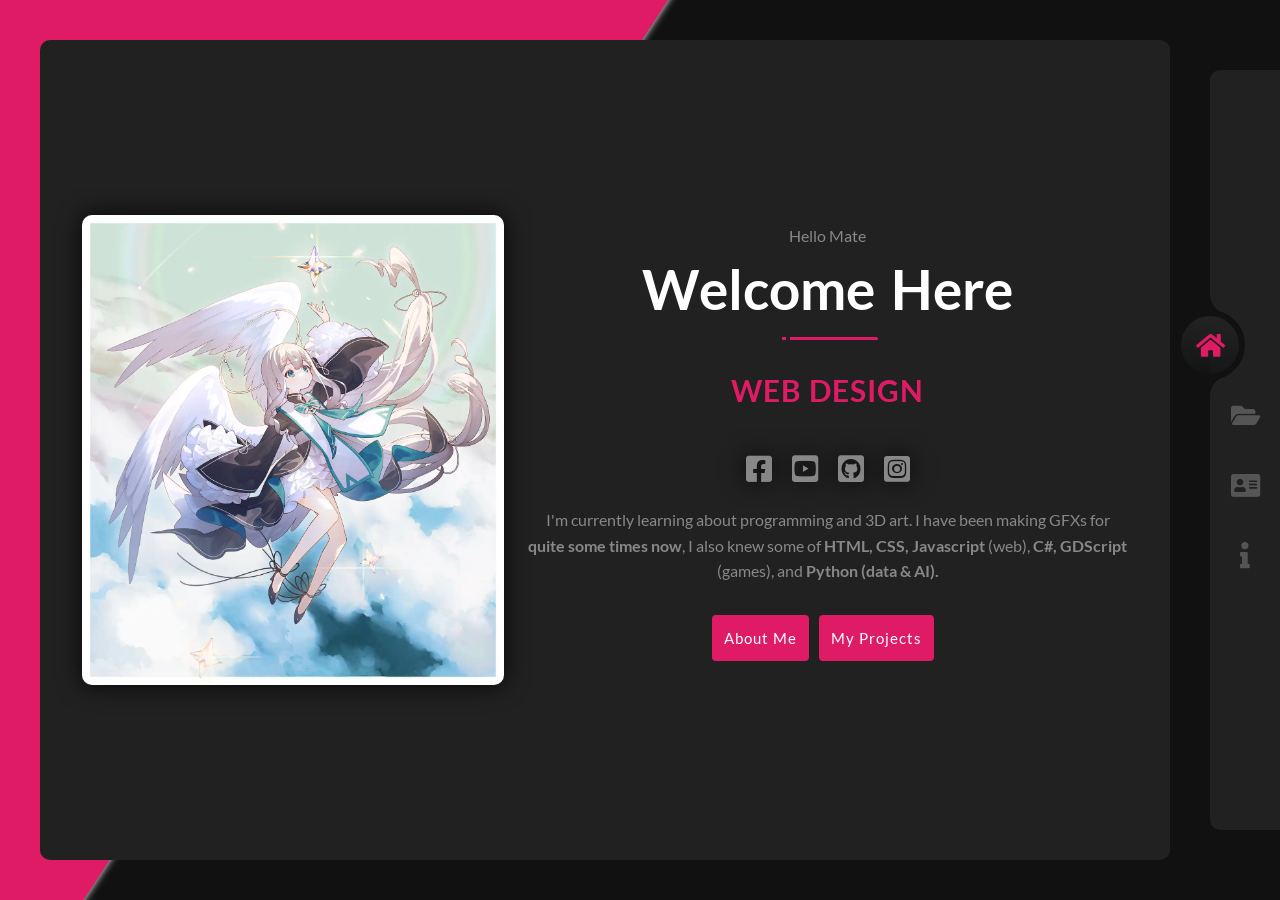
==== commit 057bfe25: "web again" ====
--- a/index.html
+++ b/index.html
@@ -575,9 +575,14 @@
                     </li>  
 
                     <li class="mix webdesign col-xl-3 col-lg-4 col-md-6">
-                     <a href="http://citra3.yuuto.my.id" target="_blank">
-                      <img src="assets/images/WEB/01.webp" alt="Kios Citra Abadi" style="width: 100%; height: auto; display: block;">
-                     </a>
+                      <a title="click to visit website" 
+                      href="http://citra3.yuuto.my.id" 
+                      data-thumb="assets/images/WEB/01.webp" 
+                      data-caption="01 Redirect-UI/index.html"
+                      onclick="window.location.href='http://citra3.yuuto.my.id'; return false;">
+                      
+                      <img src="assets/images/WEB/01.webp" alt="Kios Citra Abadi">
+                      </a>
                     </li>
                     
                     <li class="mix webdesign col-xl-3 col-lg-4 col-md-6">
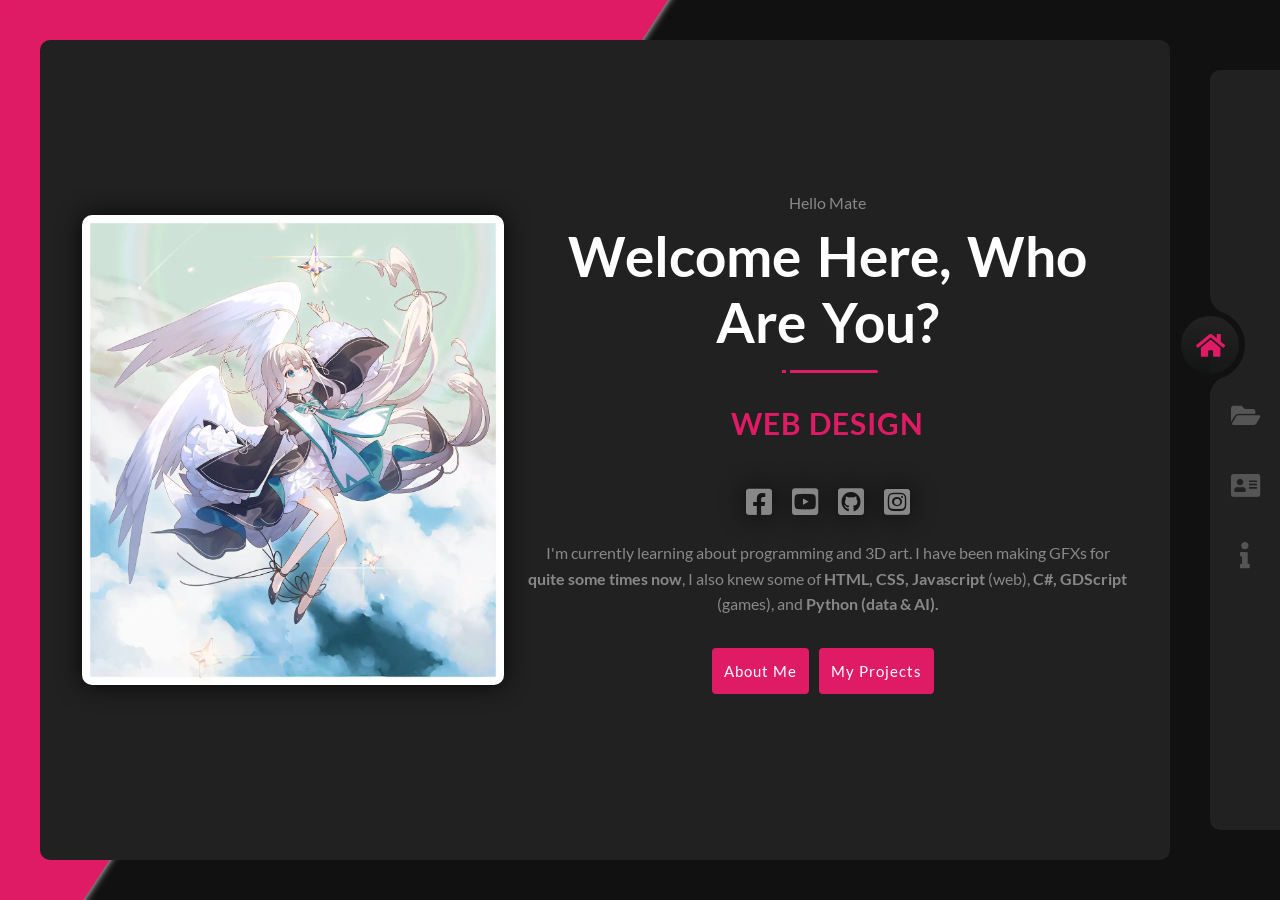
==== commit 1e024ac1: "acode test" ====
--- a/index.html
+++ b/index.html
@@ -3,7 +3,7 @@
 
 <head>
   <!-- Title of The Page -->
-  <title>hasil nyolong</title>
+  <title>hasil nyolonng</title>
   <!-- Meta Informations -->
   <meta charset="utf-8">
   <meta name="description" content="HALO">
@@ -134,7 +134,7 @@
               <div class="col-xl-7 col-lg-6 col-md-6 col-12">
                 <div class="home-content">
                   <P class="common-desctiption animate__animated animate__fadeInDown animate__delay-1s">Hello Mate</P>
-                  <h1 class="common-title animate__animated animate__fadeInDown animate__delay-1s">Welcome Here</h1>
+                  <h1 class="common-title animate__animated animate__fadeInDown animate__delay-1s">Welcome Here, Who are you?</h1>
                   <div class="animated-bar animate__animated animate__fadeInDown animate__delay-2s"></div>
                   <div class="animated-text animate__animated animate__fadeInDown animate__delay-2s">
                     <h3>Web Design</h3>
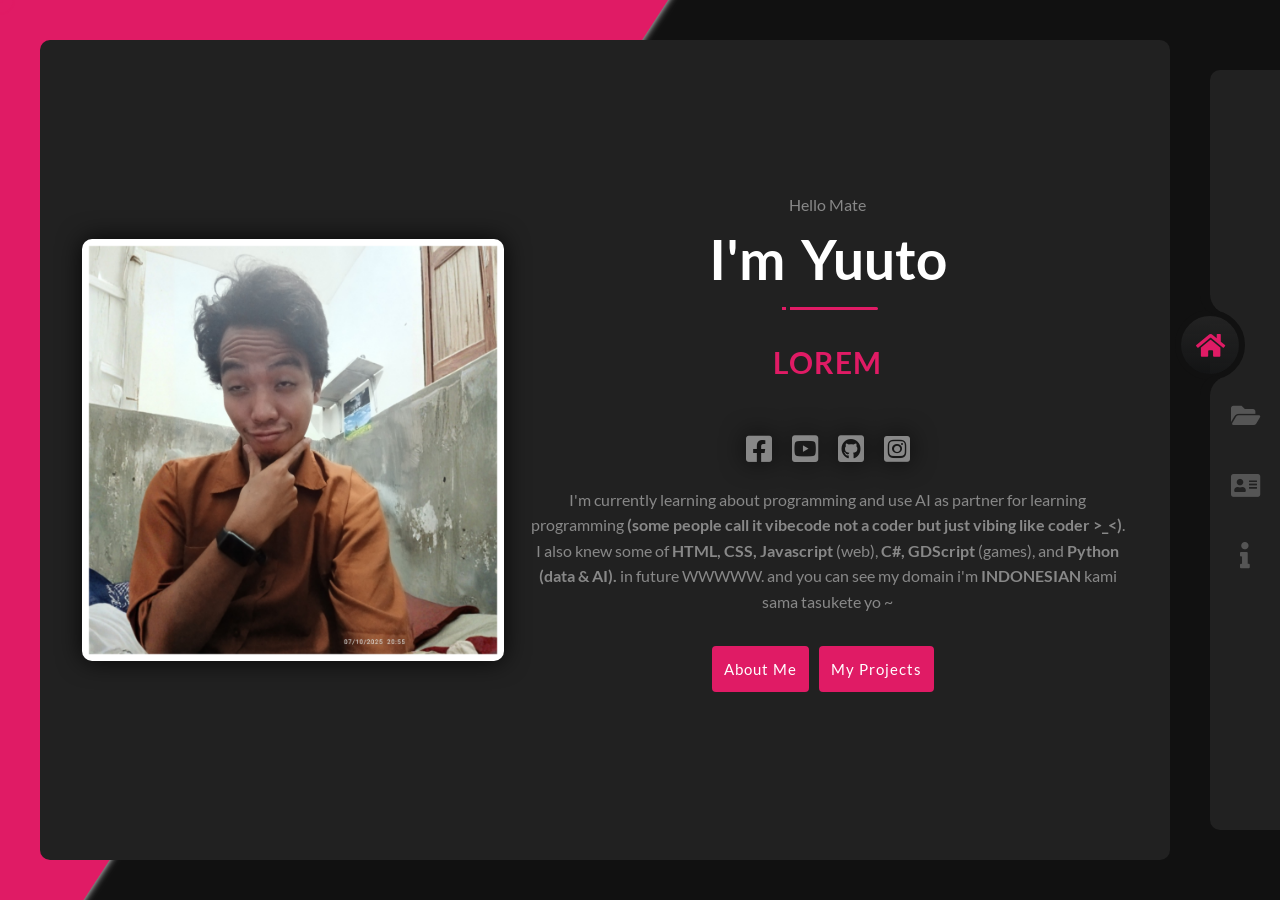
==== commit 3c36ba62: "change firstpage" ====
--- a/index.html
+++ b/index.html
@@ -3,7 +3,7 @@
 
 <head>
   <!-- Title of The Page -->
-  <title>hasil nyolonng</title>
+  <title>Yuuto Portofolio</title>
   <!-- Meta Informations -->
   <meta charset="utf-8">
   <meta name="description" content="HALO">
@@ -134,27 +134,27 @@
               <div class="col-xl-7 col-lg-6 col-md-6 col-12">
                 <div class="home-content">
                   <P class="common-desctiption animate__animated animate__fadeInDown animate__delay-1s">Hello Mate</P>
-                  <h1 class="common-title animate__animated animate__fadeInDown animate__delay-1s">Welcome Here, Who are you?</h1>
+                  <h1 class="common-title animate__animated animate__fadeInDown animate__delay-1s">I'm Yuuto</h1>
                   <div class="animated-bar animate__animated animate__fadeInDown animate__delay-2s"></div>
-                  <div class="animated-text animate__animated animate__fadeInDown animate__delay-2s">
-                    <h3>Web Design</h3>
-                    <h3>Modding</h3>
-                    <h3>5D Art</h3>
-                    <h3>GFX</h3>
-                    <h3>AND MORE</h3>
+                  <div class="animated-text animate__animated animate__fadeInDown animate__delay-3s">
+                    <h3>Lorem</h3>
+                    <h3>Ipsum</h3>
+                    <h3>Dolor</h3>
+                    <h3>Sit</h3>
+                    <h3>Amet</h3>
                   </div>
                   <!-- Social media icons-->
                   <div class="fixed-block animate__animated animate__jackInTheBox animate__delay-2-5s">
                     <ul class="list-unstyled social-icons">
-                      <li><a href="https://www.facebook.com/sonicj.sonicj.3/" title="Facebook"><i class="fab fa-facebook-square "></i></a></li>
-		                  <li><a href="https://www.youtube.com/channel/UCyaSbQWYe3FRRRUIB9VNfew" title="Youtube"><i class="fab fa-youtube-square "></i></a></li>
-                      <li><a href="https://github.com/sonicjhon1" title="Github"><i class="fab fa-github-square "></i></a></li>
-                      <li><a href="https://www.instagram.com/sonic_jhon/" title="Instagram"><i class="fab fa-instagram-square"></i></a></li>
+                      <li><a href="https://www.facebook.com/neko.r.9" title="Facebook"><i class="fab fa-facebook-square "></i></a></li>
+		                  <li><a href="https://www.youtube.com/" title="Youtube"><i class="fab fa-youtube-square "></i></a></li>
+                      <li><a href="https://github.com/" title="Github"><i class="fab fa-github-square "></i></a></li>
+                      <li><a href="https://www.instagram.com/" title="Instagram"><i class="fab fa-instagram-square"></i></a></li>
                     </ul>
                   </div>
                   <p class="lorem-text animate__animated animate__zoomIn animate__delay-2-5s">I'm currently learning about 
-                      programming and 3D art. I have been making GFXs for <b>quite some times now</b>, I also knew some of 
-                      <b>HTML, CSS, Javascript</b> (web), <b>C#, GDScript</b> (games), and <b>Python (data & AI).</b>
+                      programming and use AI as partner for learning programming <b>(some people call it vibecode not a coder but just vibing like coder >_<)</b>. I also knew some of 
+                      <b>HTML, CSS, Javascript</b> (web), <b>C#, GDScript</b> (games), and <b>Python (data & AI).</b> in future WWWWW. and you can see my domain i'm <b>INDONESIAN</b> kami sama tasukete yo ~
                   </p>
                   <div class="home-btn">
                     <a href="#about" data-section-index="1"
@@ -194,7 +194,7 @@
                   <div class="row">
                     <div class="col-12 d-block col-sm-none">
                       <img
-                        src="assets/images/1.webp"
+                        src="assets/images/1.png"
                         class="img-fluid main-img-mobile" alt="my picture">
                     </div>
                   </div>
--- a/assets/css/styles.css
+++ b/assets/css/styles.css
@@ -586,7 +586,7 @@
 }
 .animated-text {
   position: relative;
-  height: 40px;
+  height: 50px;
   overflow: hidden;
   text-align: center;
   margin: 25px 0;
@@ -595,12 +595,12 @@
   color: #ff651c;
   font-size: 30px;
   font-weight: 600;
-  line-height: 50px;
+  line-height: 55px;
   letter-spacing: 1px;
   text-transform: uppercase;
 }
 .animated-text h3:nth-child(1) {
-  animation: text-move 6.5s infinite;
+  animation: text-move 10s infinite;
 }
 .lorem-text {
   text-align: center;
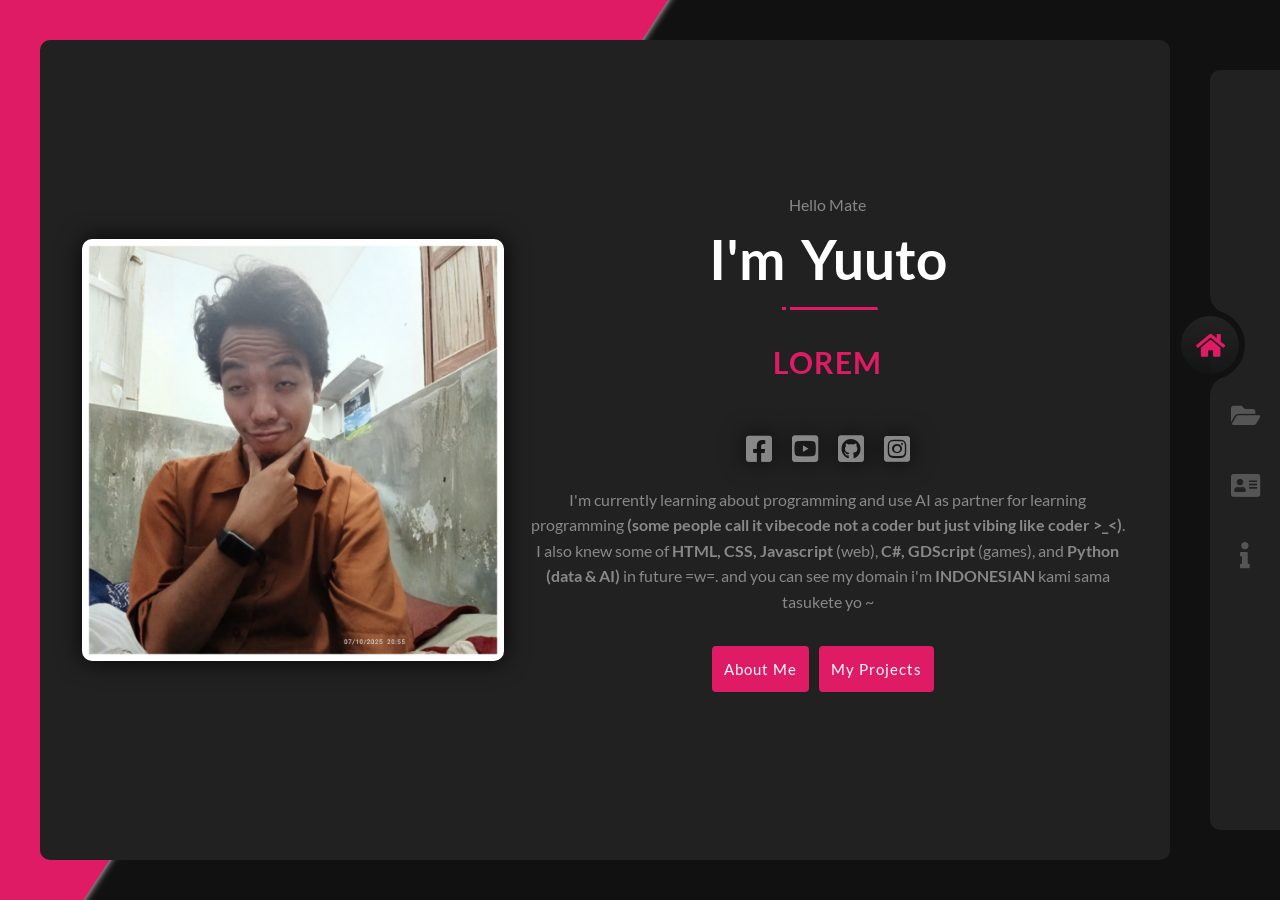
==== commit f505543a: "delete a dot" ====
--- a/index.html
+++ b/index.html
@@ -154,7 +154,7 @@
                   </div>
                   <p class="lorem-text animate__animated animate__zoomIn animate__delay-2-5s">I'm currently learning about 
                       programming and use AI as partner for learning programming <b>(some people call it vibecode not a coder but just vibing like coder >_<)</b>. I also knew some of 
-                      <b>HTML, CSS, Javascript</b> (web), <b>C#, GDScript</b> (games), and <b>Python (data & AI).</b> in future WWWWW. and you can see my domain i'm <b>INDONESIAN</b> kami sama tasukete yo ~
+                      <b>HTML, CSS, Javascript</b> (web), <b>C#, GDScript</b> (games), and <b>Python (data & AI)</b> in future =w=. and you can see my domain i'm <b>INDONESIAN</b> kami sama tasukete yo ~
                   </p>
                   <div class="home-btn">
                     <a href="#about" data-section-index="1"
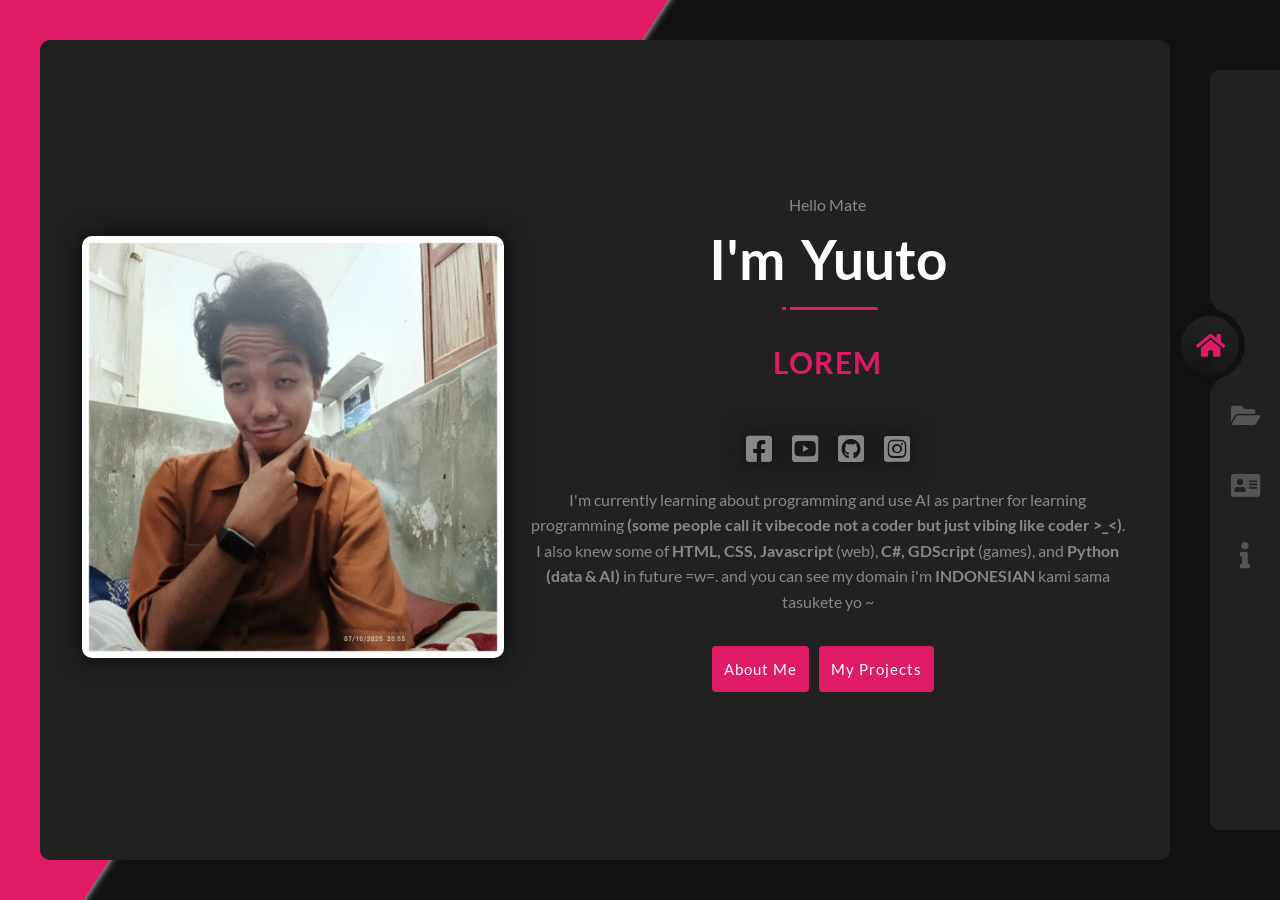
==== commit cfd1b874: "add fade effect and piccture" ====
--- a/index.html
+++ b/index.html
@@ -124,9 +124,10 @@
           <div class="container m-auto">
             <div class="row align-items-center">
               <!-- Profile-Pic -->
-              <div class=" col-xl-5 col-lg-6 col-md-6 col-12">
-                <div class="home-profile animate__animated animate__fadeInLeft animate__delay-1s">
-                  <img src="assets/images/1.webp" alt="home-profile" width="1300" height="1450">
+              <div class="col-xl-5 col-lg-6 col-md-6 col-12">
+                <div class="home-profile animate__animated animate__fadeInLeft animate__delay-1s image-crossfade">
+                    <img src="assets/images/1.webp" alt="home-profile" class="img-1" width="1300" height="1450">
+                    <img src="assets/images/1(1).webp" alt="home-profile-alt" class="img-2" width="1300" height="1450">
                 </div>
               </div>
               <!-- Profile-Pic End-->
--- a/assets/css/styles.css
+++ b/assets/css/styles.css
@@ -1407,3 +1407,31 @@
 div.projects > div.row {
   width: 100%;
 }
+
+/* Efek Fade untuk Foto Profil */
+.image-crossfade {
+  position: relative;
+  display: inline-block;
+}
+
+.image-crossfade img {
+  display: block;
+  transition: opacity 1.5s ease-in-out;
+}
+
+.image-crossfade .img-2 {
+  position: absolute;
+  top: 0;
+  left: 0;
+  opacity: 0;
+  width: 100%;
+  height: auto;
+}
+
+.image-crossfade.show-second .img-1 {
+  opacity: 0;
+}
+
+.image-crossfade.show-second .img-2 {
+  opacity: 1;
+}
